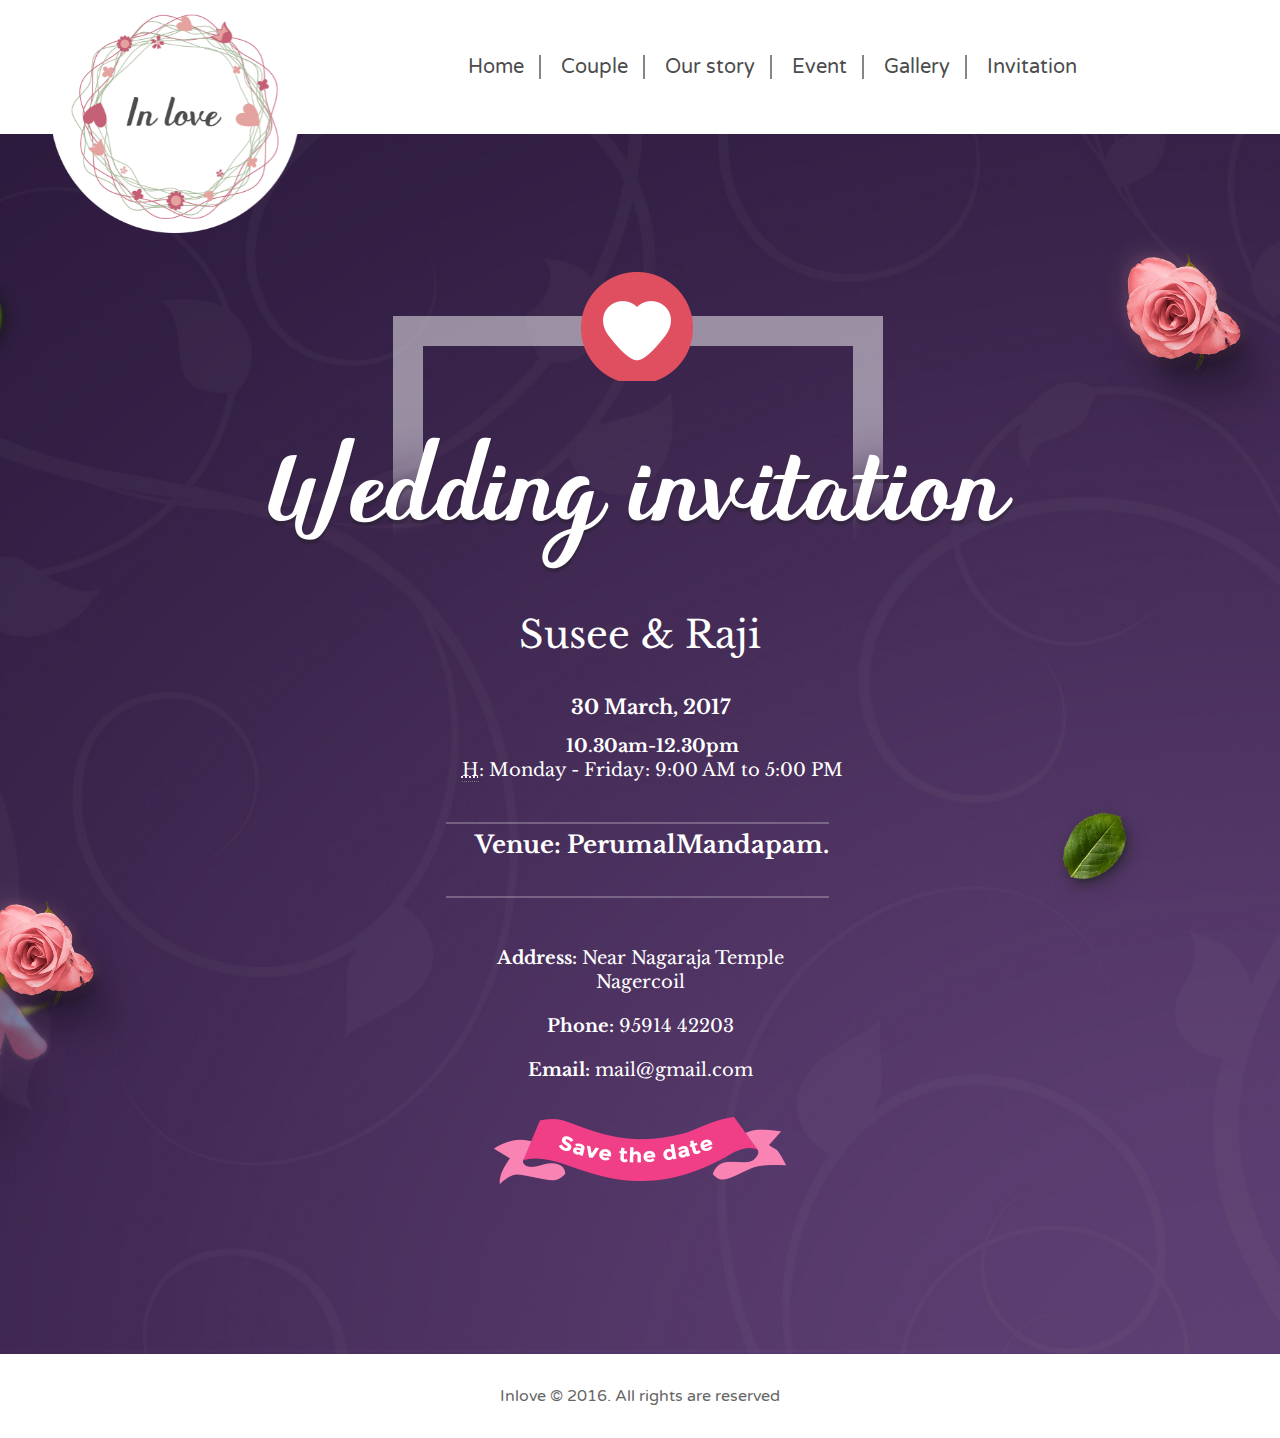
==== invitation.html @ cb5cc3a5 "Deleted Extra Page" ====
<!DOCTYPE html>
<html lang="en">
    <head>
        <meta charset="utf-8">
        <meta http-equiv="X-UA-Compatible" content="IE=edge">
        <meta name="viewport" content="width=device-width, initial-scale=1">
        <!-- The above 3 meta tags *must* come first in the head; any other head content must come *after* these tags -->
        <title>Susee Weds Raji</title>
        <link href="assets/images/favicon.png" rel="favicon icon">


        <!-- Google-Font -->
        <link href="https://fonts.googleapis.com/css?family=Handlee|Libre+Baskerville:400,700|Varela+Round" rel="stylesheet">

        <!-- Bootstrap-css-Version-3.3.7 -->
        <link href="assets/bootstrap/css/bootstrap.min.css" rel="stylesheet" type="text/css">

        <!-- FontAwesome-Version-4.7.0 -->
        <link href="assets/font-awesome/css/font-awesome.min.css" rel="stylesheet" type="text/css">

        <!-- Owl-Carousel -->
        <link href="assets/owl.carousel/owl.carousel.css" rel="stylesheet" type="text/css">
        <link href="assets/owl.carousel/owl.theme.css" rel="stylesheet" type="text/css">

        <!-- Slick-slider -->
        <link href="assets/slick-slider/slick.css" rel="stylesheet" type="text/css">
        <link href="assets/slick-slider/slick-theme.css" rel="stylesheet" type="text/css">

        <!-- Pretty photo -->
        <link href="assets/prettyPhoto/css/prettyPhoto.css" rel="stylesheet">

        <!-- Animated -->
        <link href="assets/css/animate.css" rel="stylesheet" type="text/css">

        <!-- Revulation Slider CSS -->
        <link rel="stylesheet" type="text/css" href="assets/rs-plugin/css/settings.css" media="screen" />

        <!-- OffCanvas-Menu -->
        <link href="assets/css/offcanvas.css" rel="stylesheet" type="text/css">

        <!-- Style-Css -->
        <link type="text/css" href="assets/css/style.css" rel="stylesheet" type="text/css">

    </head>

    <body class="bg-color-1">
        <!-- Preloader -->
        <div id="preloader">
            <div id="status">
                <div class="loader loader20">
                    <div class="loader2"></div>
                </div>
            </div>
        </div>
        <!-- Preloader -->

        <div class="full-wrapper">
            <header id="page-top" class="header-section second-header">
                <div class="overlay"></div>
                <nav class="navbar navbar-inverse main-nav navbar-fixed-top">
                    <div class="container-fluid">
                        <div class="navbar-header page-scroll">
                            <button type="button" class="navbar-toggle collapsed pull-left" data-toggle="offcanvas" aria-controls="navbar">
                                <span class="sr-only">Toggle navigation</span>
                                <span class="icon-bar"></span>
                                <span class="icon-bar"></span>
                                <span class="icon-bar"></span>
                            </button>

                            <div><a class="navbar-brand page-scroll" href="#page-top">
                                <div class="second-logo"><img src="assets/images/second-logo.png" alt="image"></div>
                            </div>
                        </div>

                        <div id="navbar" class="collapse navbar-collapse sidebar-offcanvas">
                            <ul class="nav navbar-nav navbar-right">
                                <li><a class="page-scroll" href="index.html">Home</a></li>
                                <li><a class="page-scroll" href="index.html">Couple</a></li>
                                <li><a class="page-scroll" href="index.html">Our story</a></li>
                                <li><a class="page-scroll" href="index.html">Event</a></li>
                                <li><a class="page-scroll" href="index.html">Gallery</a></li>
                                <li><a href="invitation.html">Invitation</a></li>
                            </ul>
                        </div>   <!--/.nav-collapse -->
                    </div>
                </nav>
            </header> 


            <section class="invitation-section" >
                <div class="fixed-caption">
                    <div class="img-parallax item-1" data-stellar-ratio="2"><img src="assets/images/invite/rose-2.png"></div>
                    <div class="img-parallax item-2" data-stellar-ratio="2"><img src="assets/images/invite/rose-1.png"></div>
                    <div class="img-parallax item-3" data-stellar-ratio="2"><img src="assets/images/invite/leaf.png"></div>
                </div>

                <div class="invitation-head text-center">
                    <img src="assets/images/in-head.png" alt="image">
                </div> <!-- invitation-head -->
                

                <div class="wedding-address text-center white-color">
                    <div class="first-part">
                        <h1>Susee & Raji</h1>
                    </div>
                </div>

                <div class="wedding-address text-center white-color">
                    <div class="first-part">
                        <h5><i class="fa fa-calendar" aria-hidden="true"></i>30 March, 2017</h5>
                    <span class="date"><i class="fa fa-clock-o" aria-hidden="true"></i> 10.30am-12.30pm</span>
                    <p><i class="fa fa-clock-o"></i> 
                    <abbr title="Hours">H</abbr>: Monday - Friday: 9:00 AM to 5:00 PM</p>
                </div>


                    <ul class="secound-part list-inline inline-block">
                        <h6><i class="fa fa-map-marker" aria-hidden="true"></i> Venue: PerumalMandapam.</h6>
                        <li><i class="fa fa-star" aria-hidden="true"></i></li>
                        <li><i class="fa fa-star" aria-hidden="true"></i></li>
                        <li><i class="fa fa-star" aria-hidden="true"></i></li>
                        <li><i class="fa fa-star" aria-hidden="true"></i></li>
                        <li><i class="fa fa-star-half-o" aria-hidden="true"></i></li>
                    </ul>

                    <ul class="third-part">
                        <li><strong>Address:</strong> Near Nagaraja Temple <br> Nagercoil</li>
                        <li><strong>Phone:</strong> 95914 42203</li>
                        <li><strong>Email:</strong> mail@gmail.com</li>
                    </ul>

                    <img src="assets/images/tag.png" alt="image">
                </div> <!-- wedding-address -->
            </section> <!-- blog-slider-section -->


            <footer>
                <div class="copy-right white-bg text-center">
                    <p>Inlove © 2016. All rights are reserved</p>
                </div> <!-- copy-right -->
            </footer>


            <div id="toTop" class="hidden-xs">
                <i class="fa fa-chevron-up"></i>
            </div> <!-- totop -->
        </div> <!-- full-wrapper -->


        <!-- jQuery -->
        <script src="assets/js/jquery.js"></script>

        <!-- Bootstrap-js-version-3.3.7   -->
        <script src="assets/bootstrap/js/bootstrap.min.js"></script>

        <!-- Owl-Carousel -->
        <script src="assets/owl.carousel/owl.carousel.min.js"></script>

        <!-- Slick-Slider -->
        <script src="assets/slick-slider/slick.min.js" type="text/javascript"></script>

        <!-- Revulation Slider -->
        <script src="assets/rs-plugin/js/jquery.themepunch.tools.min.js" type="text/javascript"></script>
        <script src="assets/rs-plugin/js/jquery.themepunch.revolution.min.js" type="text/javascript"></script>


        <!-- Other-js -->
        <script src="assets/js/smoothscroll.js"></script>
        <script src="assets/js/jquery.easing.min.js"></script>
        <script src="assets/js/coundown-timer.js"></script>
        <script src="assets/js/jquery.easyaudioeffects.1.0.0.min.js"></script>
        <script src="assets/js/staller.js"></script>
        <script src="assets/js/parallax.min.js"></script>
        <script src="assets/js/pace.js"></script>

        <!-- Light shot --> 
        <script src="assets/prettyPhoto/js/jquery.prettyPhoto.js"></script>

        <!-- Offcanvas-menu -->
        <script src="assets/js/offcanvas.js" type="text/javascript"></script> 

        <!-- Main-Js -->
        <script src="assets/js/main.js"></script>

    </body>
</html>
---- assets/prettyPhoto/css/prettyPhoto.css ----
div.pp_default .pp_top,div.pp_default .pp_top .pp_middle,div.pp_default .pp_top .pp_left,div.pp_default .pp_top .pp_right,div.pp_default .pp_bottom,div.pp_default .pp_bottom .pp_left,div.pp_default .pp_bottom .pp_middle,div.pp_default .pp_bottom .pp_right{height:13px}
div.pp_default .pp_top .pp_left{background:url(../images/prettyPhoto/default/sprite.png) -78px -93px no-repeat}
div.pp_default .pp_top .pp_middle{background:url(../images/prettyPhoto/default/sprite_x.png) top left repeat-x}
div.pp_default .pp_top .pp_right{background:url(../images/prettyPhoto/default/sprite.png) -112px -93px no-repeat}
div.pp_default .pp_content .ppt{color:#f8f8f8}
div.pp_default .pp_content_container .pp_left{background:url(../images/prettyPhoto/default/sprite_y.png) -7px 0 repeat-y;padding-left:13px}
div.pp_default .pp_content_container .pp_right{background:url(../images/prettyPhoto/default/sprite_y.png) top right repeat-y;padding-right:13px}
div.pp_default .pp_next:hover{background:url(../images/prettyPhoto/default/sprite_next.png) center right no-repeat;cursor:pointer}
div.pp_default .pp_previous:hover{background:url(../images/prettyPhoto/default/sprite_prev.png) center left no-repeat;cursor:pointer}
div.pp_default .pp_expand{background:url(../images/prettyPhoto/default/sprite.png) 0 -29px no-repeat;cursor:pointer;width:28px;height:28px}
div.pp_default .pp_expand:hover{background:url(../images/prettyPhoto/default/sprite.png) 0 -56px no-repeat;cursor:pointer}
div.pp_default .pp_contract{background:url(../images/prettyPhoto/default/sprite.png) 0 -84px no-repeat;cursor:pointer;width:28px;height:28px}
div.pp_default .pp_contract:hover{background:url(../images/prettyPhoto/default/sprite.png) 0 -113px no-repeat;cursor:pointer}
div.pp_default .pp_close{width:30px;height:30px;background:url(../images/prettyPhoto/default/sprite.png) 2px 1px no-repeat;cursor:pointer}
div.pp_default .pp_gallery ul li a{background:url(../images/prettyPhoto/default/default_thumb.png) center center #f8f8f8;border:1px solid #aaa}
div.pp_default .pp_social{margin-top:7px}
div.pp_default .pp_gallery a.pp_arrow_previous,div.pp_default .pp_gallery a.pp_arrow_next{position:static;left:auto}
div.pp_default .pp_nav .pp_play,div.pp_default .pp_nav .pp_pause{background:url(../images/prettyPhoto/default/sprite.png) -51px 1px no-repeat;height:30px;width:30px}
div.pp_default .pp_nav .pp_pause{background-position:-51px -29px}
div.pp_default a.pp_arrow_previous,div.pp_default a.pp_arrow_next{background:url(../images/prettyPhoto/default/sprite.png) -31px -3px no-repeat;height:20px;width:20px;margin:4px 0 0}
div.pp_default a.pp_arrow_next{left:52px;background-position:-82px -3px}
div.pp_default .pp_content_container .pp_details{margin-top:5px}
div.pp_default .pp_nav{clear:none;height:30px;width:110px;position:relative}
div.pp_default .pp_nav .currentTextHolder{font-family:Georgia;font-style:italic;color:#999;font-size:11px;left:75px;line-height:25px;position:absolute;top:2px;margin:0;padding:0 0 0 10px}
div.pp_default .pp_close:hover,div.pp_default .pp_nav .pp_play:hover,div.pp_default .pp_nav .pp_pause:hover,div.pp_default .pp_arrow_next:hover,div.pp_default .pp_arrow_previous:hover{opacity:0.7}
div.pp_default .pp_description{font-size:11px;font-weight:700;line-height:14px;margin:5px 50px 5px 0}
div.pp_default .pp_bottom .pp_left{background:url(../images/prettyPhoto/default/sprite.png) -78px -127px no-repeat}
div.pp_default .pp_bottom .pp_middle{background:url(../images/prettyPhoto/default/sprite_x.png) bottom left repeat-x}
div.pp_default .pp_bottom .pp_right{background:url(../images/prettyPhoto/default/sprite.png) -112px -127px no-repeat}
div.pp_default .pp_loaderIcon{background:url(../images/prettyPhoto/default/loader.gif) center center no-repeat}
div.light_rounded .pp_top .pp_left{background:url(../images/prettyPhoto/light_rounded/sprite.png) -88px -53px no-repeat}
div.light_rounded .pp_top .pp_right{background:url(../images/prettyPhoto/light_rounded/sprite.png) -110px -53px no-repeat}
div.light_rounded .pp_next:hover{background:url(../images/prettyPhoto/light_rounded/btnNext.png) center right no-repeat;cursor:pointer}
div.light_rounded .pp_previous:hover{background:url(../images/prettyPhoto/light_rounded/btnPrevious.png) center left no-repeat;cursor:pointer}
div.light_rounded .pp_expand{background:url(../images/prettyPhoto/light_rounded/sprite.png) -31px -26px no-repeat;cursor:pointer}
div.light_rounded .pp_expand:hover{background:url(../images/prettyPhoto/light_rounded/sprite.png) -31px -47px no-repeat;cursor:pointer}
div.light_rounded .pp_contract{background:url(../images/prettyPhoto/light_rounded/sprite.png) 0 -26px no-repeat;cursor:pointer}
div.light_rounded .pp_contract:hover{background:url(../images/prettyPhoto/light_rounded/sprite.png) 0 -47px no-repeat;cursor:pointer}
div.light_rounded .pp_close{width:75px;height:22px;background:url(../images/prettyPhoto/light_rounded/sprite.png) -1px -1px no-repeat;cursor:pointer}
div.light_rounded .pp_nav .pp_play{background:url(../images/prettyPhoto/light_rounded/sprite.png) -1px -100px no-repeat;height:15px;width:14px}
div.light_rounded .pp_nav .pp_pause{background:url(../images/prettyPhoto/light_rounded/sprite.png) -24px -100px no-repeat;height:15px;width:14px}
div.light_rounded .pp_arrow_previous{background:url(../images/prettyPhoto/light_rounded/sprite.png) 0 -71px no-repeat}
div.light_rounded .pp_arrow_next{background:url(../images/prettyPhoto/light_rounded/sprite.png) -22px -71px no-repeat}
div.light_rounded .pp_bottom .pp_left{background:url(../images/prettyPhoto/light_rounded/sprite.png) -88px -80px no-repeat}
div.light_rounded .pp_bottom .pp_right{background:url(../images/prettyPhoto/light_rounded/sprite.png) -110px -80px no-repeat}
div.dark_rounded .pp_top .pp_left{background:url(../images/prettyPhoto/dark_rounded/sprite.png) -88px -53px no-repeat}
div.dark_rounded .pp_top .pp_right{background:url(../images/prettyPhoto/dark_rounded/sprite.png) -110px -53px no-repeat}
div.dark_rounded .pp_content_container .pp_left{background:url(../images/prettyPhoto/dark_rounded/contentPattern.png) top left repeat-y}
div.dark_rounded .pp_content_container .pp_right{background:url(../images/prettyPhoto/dark_rounded/contentPattern.png) top right repeat-y}
div.dark_rounded .pp_next:hover{background:url(../images/prettyPhoto/dark_rounded/btnNext.png) center right no-repeat;cursor:pointer}
div.dark_rounded .pp_previous:hover{background:url(../images/prettyPhoto/dark_rounded/btnPrevious.png) center left no-repeat;cursor:pointer}
div.dark_rounded .pp_expand{background:url(../images/prettyPhoto/dark_rounded/sprite.png) -31px -26px no-repeat;cursor:pointer}
div.dark_rounded .pp_expand:hover{background:url(../images/prettyPhoto/dark_rounded/sprite.png) -31px -47px no-repeat;cursor:pointer}
div.dark_rounded .pp_contract{background:url(../images/prettyPhoto/dark_rounded/sprite.png) 0 -26px no-repeat;cursor:pointer}
div.dark_rounded .pp_contract:hover{background:url(../images/prettyPhoto/dark_rounded/sprite.png) 0 -47px no-repeat;cursor:pointer}
div.dark_rounded .pp_close{width:75px;height:22px;background:url(../images/prettyPhoto/dark_rounded/sprite.png) -1px -1px no-repeat;cursor:pointer}
div.dark_rounded .pp_description{margin-right:85px;color:#fff}
div.dark_rounded .pp_nav .pp_play{background:url(../images/prettyPhoto/dark_rounded/sprite.png) -1px -100px no-repeat;height:15px;width:14px}
div.dark_rounded .pp_nav .pp_pause{background:url(../images/prettyPhoto/dark_rounded/sprite.png) -24px -100px no-repeat;height:15px;width:14px}
div.dark_rounded .pp_arrow_previous{background:url(../images/prettyPhoto/dark_rounded/sprite.png) 0 -71px no-repeat}
div.dark_rounded .pp_arrow_next{background:url(../images/prettyPhoto/dark_rounded/sprite.png) -22px -71px no-repeat}
div.dark_rounded .pp_bottom .pp_left{background:url(../images/prettyPhoto/dark_rounded/sprite.png) -88px -80px no-repeat}
div.dark_rounded .pp_bottom .pp_right{background:url(../images/prettyPhoto/dark_rounded/sprite.png) -110px -80px no-repeat}
div.dark_rounded .pp_loaderIcon{background:url(../images/prettyPhoto/dark_rounded/loader.gif) center center no-repeat}
div.dark_square .pp_left,div.dark_square .pp_middle,div.dark_square .pp_right,div.dark_square .pp_content{background:#000}
div.dark_square .pp_description{color:#fff;margin:0 85px 0 0}
div.dark_square .pp_loaderIcon{background:url(../images/prettyPhoto/dark_square/loader.gif) center center no-repeat}
div.dark_square .pp_expand{background:url(../images/prettyPhoto/dark_square/sprite.png) -31px -26px no-repeat;cursor:pointer}
div.dark_square .pp_expand:hover{background:url(../images/prettyPhoto/dark_square/sprite.png) -31px -47px no-repeat;cursor:pointer}
div.dark_square .pp_contract{background:url(../images/prettyPhoto/dark_square/sprite.png) 0 -26px no-repeat;cursor:pointer}
div.dark_square .pp_contract:hover{background:url(../images/prettyPhoto/dark_square/sprite.png) 0 -47px no-repeat;cursor:pointer}
div.dark_square .pp_close{width:75px;height:22px;background:url(../images/prettyPhoto/dark_square/sprite.png) -1px -1px no-repeat;cursor:pointer}
div.dark_square .pp_nav{clear:none}
div.dark_square .pp_nav .pp_play{background:url(../images/prettyPhoto/dark_square/sprite.png) -1px -100px no-repeat;height:15px;width:14px}
div.dark_square .pp_nav .pp_pause{background:url(../images/prettyPhoto/dark_square/sprite.png) -24px -100px no-repeat;height:15px;width:14px}
div.dark_square .pp_arrow_previous{background:url(../images/prettyPhoto/dark_square/sprite.png) 0 -71px no-repeat}
div.dark_square .pp_arrow_next{background:url(../images/prettyPhoto/dark_square/sprite.png) -22px -71px no-repeat}
div.dark_square .pp_next:hover{background:url(../images/prettyPhoto/dark_square/btnNext.png) center right no-repeat;cursor:pointer}
div.dark_square .pp_previous:hover{background:url(../images/prettyPhoto/dark_square/btnPrevious.png) center left no-repeat;cursor:pointer}
div.light_square .pp_expand{background:url(../images/prettyPhoto/light_square/sprite.png) -31px -26px no-repeat;cursor:pointer}
div.light_square .pp_expand:hover{background:url(../images/prettyPhoto/light_square/sprite.png) -31px -47px no-repeat;cursor:pointer}
div.light_square .pp_contract{background:url(../images/prettyPhoto/light_square/sprite.png) 0 -26px no-repeat;cursor:pointer}
div.light_square .pp_contract:hover{background:url(../images/prettyPhoto/light_square/sprite.png) 0 -47px no-repeat;cursor:pointer}
div.light_square .pp_close{width:75px;height:22px;background:url(../images/prettyPhoto/light_square/sprite.png) -1px -1px no-repeat;cursor:pointer}
div.light_square .pp_nav .pp_play{background:url(../images/prettyPhoto/light_square/sprite.png) -1px -100px no-repeat;height:15px;width:14px}
div.light_square .pp_nav .pp_pause{background:url(../images/prettyPhoto/light_square/sprite.png) -24px -100px no-repeat;height:15px;width:14px}
div.light_square .pp_arrow_previous{background:url(../images/prettyPhoto/light_square/sprite.png) 0 -71px no-repeat}
div.light_square .pp_arrow_next{background:url(../images/prettyPhoto/light_square/sprite.png) -22px -71px no-repeat}
div.light_square .pp_next:hover{background:url(../images/prettyPhoto/light_square/btnNext.png) center right no-repeat;cursor:pointer}
div.light_square .pp_previous:hover{background:url(../images/prettyPhoto/light_square/btnPrevious.png) center left no-repeat;cursor:pointer}
div.facebook .pp_top .pp_left{background:url(../images/prettyPhoto/facebook/sprite.png) -88px -53px no-repeat}
div.facebook .pp_top .pp_middle{background:url(../images/prettyPhoto/facebook/contentPatternTop.png) top left repeat-x}
div.facebook .pp_top .pp_right{background:url(../images/prettyPhoto/facebook/sprite.png) -110px -53px no-repeat}
div.facebook .pp_content_container .pp_left{background:url(../images/prettyPhoto/facebook/contentPatternLeft.png) top left repeat-y}
div.facebook .pp_content_container .pp_right{background:url(../images/prettyPhoto/facebook/contentPatternRight.png) top right repeat-y}
div.facebook .pp_expand{background:url(../images/prettyPhoto/facebook/sprite.png) -31px -26px no-repeat;cursor:pointer}
div.facebook .pp_expand:hover{background:url(../images/prettyPhoto/facebook/sprite.png) -31px -47px no-repeat;cursor:pointer}
div.facebook .pp_contract{background:url(../images/prettyPhoto/facebook/sprite.png) 0 -26px no-repeat;cursor:pointer}
div.facebook .pp_contract:hover{background:url(../images/prettyPhoto/facebook/sprite.png) 0 -47px no-repeat;cursor:pointer}
div.facebook .pp_close{width:22px;height:22px;background:url(../images/prettyPhoto/facebook/sprite.png) -1px -1px no-repeat;cursor:pointer}
div.facebook .pp_description{margin:0 37px 0 0}
div.facebook .pp_loaderIcon{background:url(../images/prettyPhoto/facebook/loader.gif) center center no-repeat}
div.facebook .pp_arrow_previous{background:url(../images/prettyPhoto/facebook/sprite.png) 0 -71px no-repeat;height:22px;margin-top:0;width:22px}
div.facebook .pp_arrow_previous.disabled{background-position:0 -96px;cursor:default}
div.facebook .pp_arrow_next{background:url(../images/prettyPhoto/facebook/sprite.png) -32px -71px no-repeat;height:22px;margin-top:0;width:22px}
div.facebook .pp_arrow_next.disabled{background-position:-32px -96px;cursor:default}
div.facebook .pp_nav{margin-top:0}
div.facebook .pp_nav p{font-size:15px;padding:0 3px 0 4px}
div.facebook .pp_nav .pp_play{background:url(../images/prettyPhoto/facebook/sprite.png) -1px -123px no-repeat;height:22px;width:22px}
div.facebook .pp_nav .pp_pause{background:url(../images/prettyPhoto/facebook/sprite.png) -32px -123px no-repeat;height:22px;width:22px}
div.facebook .pp_next:hover{background:url(../images/prettyPhoto/facebook/btnNext.png) center right no-repeat;cursor:pointer}
div.facebook .pp_previous:hover{background:url(../images/prettyPhoto/facebook/btnPrevious.png) center left no-repeat;cursor:pointer}
div.facebook .pp_bottom .pp_left{background:url(../images/prettyPhoto/facebook/sprite.png) -88px -80px no-repeat}
div.facebook .pp_bottom .pp_middle{background:url(../images/prettyPhoto/facebook/contentPatternBottom.png) top left repeat-x}
div.facebook .pp_bottom .pp_right{background:url(../images/prettyPhoto/facebook/sprite.png) -110px -80px no-repeat}
div.pp_pic_holder a:focus{outline:none}
div.pp_overlay{background:#000;display:none;left:0;position:absolute;top:0;width:100%;z-index:9500}
div.pp_pic_holder{display:none;position:absolute;width:100px;z-index:10000}
.pp_content{height:40px;min-width:40px}
* html .pp_content{width:40px}
.pp_content_container{position:relative;text-align:left;width:100%}
.pp_content_container .pp_left{padding-left:20px}
.pp_content_container .pp_right{padding-right:20px}
.pp_content_container .pp_details{float:left;margin:10px 0 2px}
.pp_description{display:none;margin:0}
.pp_social{float:left;margin:0}
.pp_social .facebook{float:left;margin-left:5px;width:55px;overflow:hidden}
.pp_social .twitter{float:left}
.pp_nav{clear:right;float:left;margin:3px 10px 0 0}
.pp_nav p{float:left;white-space:nowrap;margin:2px 4px}
.pp_nav .pp_play,.pp_nav .pp_pause{float:left;margin-right:4px;text-indent:-10000px}
a.pp_arrow_previous,a.pp_arrow_next{display:block;float:left;height:15px;margin-top:3px;overflow:hidden;text-indent:-10000px;width:14px}
.pp_hoverContainer{position:absolute;top:0;width:100%;z-index:2000}
.pp_gallery{display:none;left:50%;margin-top:-50px;position:absolute;z-index:10000}
.pp_gallery div{float:left;overflow:hidden;position:relative}
.pp_gallery ul{float:left;height:35px;position:relative;white-space:nowrap;margin:0 0 0 5px;padding:0}
.pp_gallery ul a{border:1px rgba(0,0,0,0.5) solid;display:block;float:left;height:33px;overflow:hidden}
.pp_gallery ul a img{border:0}
.pp_gallery li{display:block;float:left;margin:0 5px 0 0;padding:0}
.pp_gallery li.default a{background:url(../images/prettyPhoto/facebook/default_thumbnail.gif) 0 0 no-repeat;display:block;height:33px;width:50px}
.pp_gallery .pp_arrow_previous,.pp_gallery .pp_arrow_next{margin-top:7px!important}
a.pp_next{background:url(../images/prettyPhoto/light_rounded/btnNext.png) 10000px 10000px no-repeat;display:block;float:right;height:100%;text-indent:-10000px;width:49%}
a.pp_previous{background:url(../images/prettyPhoto/light_rounded/btnNext.png) 10000px 10000px no-repeat;display:block;float:left;height:100%;text-indent:-10000px;width:49%}
a.pp_expand,a.pp_contract{cursor:pointer;display:none;height:20px;position:absolute;right:30px;text-indent:-10000px;top:10px;width:20px;z-index:20000}
a.pp_close{position:absolute;right:0;top:0;display:block;line-height:22px;text-indent:-10000px}
.pp_loaderIcon{display:block;height:24px;left:50%;position:absolute;top:50%;width:24px;margin:-12px 0 0 -12px}
#pp_full_res{line-height:1!important}
#pp_full_res .pp_inline{text-align:left}
#pp_full_res .pp_inline p{margin:0 0 15px}
div.ppt{color:#fff;display:none;font-size:17px;z-index:9999;margin:0 0 5px 15px}
div.pp_default .pp_content,div.light_rounded .pp_content{background-color:#fff}
div.pp_default #pp_full_res .pp_inline,div.light_rounded .pp_content .ppt,div.light_rounded #pp_full_res .pp_inline,div.light_square .pp_content .ppt,div.light_square #pp_full_res .pp_inline,div.facebook .pp_content .ppt,div.facebook #pp_full_res .pp_inline{color:#000}
div.pp_default .pp_gallery ul li a:hover,div.pp_default .pp_gallery ul li.selected a,.pp_gallery ul a:hover,.pp_gallery li.selected a{border-color:#fff}
div.pp_default .pp_details,div.light_rounded .pp_details,div.dark_rounded .pp_details,div.dark_square .pp_details,div.light_square .pp_details,div.facebook .pp_details{position:relative}
div.light_rounded .pp_top .pp_middle,div.light_rounded .pp_content_container .pp_left,div.light_rounded .pp_content_container .pp_right,div.light_rounded .pp_bottom .pp_middle,div.light_square .pp_left,div.light_square .pp_middle,div.light_square .pp_right,div.light_square .pp_content,div.facebook .pp_content{background:#fff}
div.light_rounded .pp_description,div.light_square .pp_description{margin-right:85px}
div.light_rounded .pp_gallery a.pp_arrow_previous,div.light_rounded .pp_gallery a.pp_arrow_next,div.dark_rounded .pp_gallery a.pp_arrow_previous,div.dark_rounded .pp_gallery a.pp_arrow_next,div.dark_square .pp_gallery a.pp_arrow_previous,div.dark_square .pp_gallery a.pp_arrow_next,div.light_square .pp_gallery a.pp_arrow_previous,div.light_square .pp_gallery a.pp_arrow_next{margin-top:12px!important}
div.light_rounded .pp_arrow_previous.disabled,div.dark_rounded .pp_arrow_previous.disabled,div.dark_square .pp_arrow_previous.disabled,div.light_square .pp_arrow_previous.disabled{background-position:0 -87px;cursor:default}
div.light_rounded .pp_arrow_next.disabled,div.dark_rounded .pp_arrow_next.disabled,div.dark_square .pp_arrow_next.disabled,div.light_square .pp_arrow_next.disabled{background-position:-22px -87px;cursor:default}
div.light_rounded .pp_loaderIcon,div.light_square .pp_loaderIcon{background:url(../images/prettyPhoto/light_rounded/loader.gif) center center no-repeat}
div.dark_rounded .pp_top .pp_middle,div.dark_rounded .pp_content,div.dark_rounded .pp_bottom .pp_middle{background:url(../images/prettyPhoto/dark_rounded/contentPattern.png) top left repeat}
div.dark_rounded .currentTextHolder,div.dark_square .currentTextHolder{color:#c4c4c4}
div.dark_rounded #pp_full_res .pp_inline,div.dark_square #pp_full_res .pp_inline{color:#fff}
.pp_top,.pp_bottom{height:20px;position:relative}
* html .pp_top,* html .pp_bottom{padding:0 20px}
.pp_top .pp_left,.pp_bottom .pp_left{height:20px;left:0;position:absolute;width:20px}
.pp_top .pp_middle,.pp_bottom .pp_middle{height:20px;left:20px;position:absolute;right:20px}
* html .pp_top .pp_middle,* html .pp_bottom .pp_middle{left:0;position:static}
.pp_top .pp_right,.pp_bottom .pp_right{height:20px;left:auto;position:absolute;right:0;top:0;width:20px}
.pp_fade,.pp_gallery li.default a img{display:none}
---- assets/rs-plugin/css/settings.css ----
/*-----------------------------------------------------------------------------

	-	Revolution Slider 4.1 Captions -

		Screen Stylesheet

version:   	1.4.5
date:      	27/11/13
author:		themepunch
email:     	info@themepunch.com
website:   	http://www.themepunch.com
-----------------------------------------------------------------------------*/



/*************************
	-	CAPTIONS	-
**************************/

.tp-static-layers	{	position:absolute; z-index:505; top:0px;left:0px}

.tp-hide-revslider,.tp-caption.tp-hidden-caption	{	visibility:hidden !important; display:none !important}


.tp-caption { z-index:1; white-space:nowrap}

.tp-caption-demo .tp-caption	{	position:relative !important; display:inline-block; margin-bottom:10px; margin-right:20px !important}


.tp-caption.whitedivider3px {

	color: #000000;
	text-shadow: none;
	background-color: rgb(255, 255, 255);
	background-color: rgba(255, 255, 255, 1);
	text-decoration: none;
	min-width: 408px;
	min-height: 3px;
	background-position: initial initial;
	background-repeat: initial initial;
	border-width: 0px;
	border-color: #000000;
	border-style: none;
}


.tp-caption.finewide_large_white {
color:#ffffff;
text-shadow:none;
font-size:60px;
line-height:60px;
font-weight:300;
font-family:"Open Sans", sans-serif;
background-color:transparent;
text-decoration:none;
text-transform:uppercase;
letter-spacing:8px;
border-width:0px;
border-color:rgb(0, 0, 0);
border-style:none;
}

.tp-caption.whitedivider3px {
color:#000000;
text-shadow:none;
background-color:rgb(255, 255, 255);
background-color:rgba(255, 255, 255, 1);
text-decoration:none;
font-size:0px;
line-height:0;
min-width:468px;
min-height:3px;
border-width:0px;
border-color:rgb(0, 0, 0);
border-style:none;
}

.tp-caption.finewide_medium_white {
color:#ffffff;
text-shadow:none;
font-size:37px;
line-height:37px;
font-weight:300;
font-family:"Open Sans", sans-serif;
background-color:transparent;
text-decoration:none;
text-transform:uppercase;
letter-spacing:5px;
border-width:0px;
border-color:rgb(0, 0, 0);
border-style:none;
}

.tp-caption.boldwide_small_white {
font-size:25px;
line-height:25px;
font-weight:800;
font-family:"Open Sans", sans-serif;
color:rgb(255, 255, 255);
text-decoration:none;
background-color:transparent;
text-shadow:none;
text-transform:uppercase;
letter-spacing:5px;
border-width:0px;
border-color:rgb(0, 0, 0);
border-style:none;
}

.tp-caption.whitedivider3px_vertical {
color:#000000;
text-shadow:none;
background-color:rgb(255, 255, 255);
background-color:rgba(255, 255, 255, 1);
text-decoration:none;
font-size:0px;
line-height:0;
min-width:3px;
min-height:130px;
border-width:0px;
border-color:rgb(0, 0, 0);
border-style:none;
}

.tp-caption.finewide_small_white {
color:#ffffff;
text-shadow:none;
font-size:25px;
line-height:25px;
font-weight:300;
font-family:"Open Sans", sans-serif;
background-color:transparent;
text-decoration:none;
text-transform:uppercase;
letter-spacing:5px;
border-width:0px;
border-color:rgb(0, 0, 0);
border-style:none;
}

.tp-caption.finewide_verysmall_white_mw {
font-size:13px;
line-height:25px;
font-weight:400;
font-family:"Open Sans", sans-serif;
color:#ffffff;
text-decoration:none;
background-color:transparent;
text-shadow:none;
text-transform:uppercase;
letter-spacing:5px;
max-width:470px;
white-space:normal !important;
border-width:0px;
border-color:rgb(0, 0, 0);
border-style:none;
}

.tp-caption.lightgrey_divider {
text-decoration:none;
background-color:rgb(235, 235, 235);
background-color:rgba(235, 235, 235, 1);
width:370px;
height:3px;
background-position:initial initial;
background-repeat:initial initial;
border-width:0px;
border-color:rgb(34, 34, 34);
border-style:none;
}

.tp-caption.finewide_large_white {
color: #FFF;
text-shadow: none;
font-size: 60px;
line-height: 60px;
font-weight: 300;
font-family: "Open Sans", sans-serif;
background-color: rgba(0, 0, 0, 0);
text-decoration: none;
text-transform: uppercase;
letter-spacing: 8px;
border-width: 0px;
border-color: #000;
border-style: none;
}

.tp-caption.finewide_medium_white {
color: #FFF;
text-shadow: none;
font-size: 34px;
line-height: 34px;
font-weight: 300;
font-family: "Open Sans", sans-serif;
background-color: rgba(0, 0, 0, 0);
text-decoration: none;
text-transform: uppercase;
letter-spacing: 5px;
border-width: 0px;
border-color: #000;
border-style: none;
}

.tp-caption.huge_red {
position:absolute;
color:rgb(223,75,107);
font-weight:400;
font-size:150px;
line-height:130px;
font-family: 'Oswald', sans-serif;
margin:0px;
border-width:0px;
border-style:none;
white-space:nowrap;
background-color:rgb(45,49,54);
padding:0px;
}

.tp-caption.middle_yellow {
position:absolute;
color:rgb(251,213,114);
font-weight:600;
font-size:50px;
line-height:50px;
font-family: 'Open Sans', sans-serif;
margin:0px;
border-width:0px;
border-style:none;
white-space:nowrap;
}

.tp-caption.huge_thin_yellow {
	position:absolute;
color:rgb(251,213,114);
font-weight:300;
font-size:90px;
line-height:90px;
font-family: 'Open Sans', sans-serif;
margin:0px;
letter-spacing: 20px;
border-width:0px;
border-style:none;
white-space:nowrap;
}

.tp-caption.big_dark {
position:absolute;
color:#333;
font-weight:700;
font-size:70px;
line-height:70px;
font-family:"Open Sans";
margin:0px;
border-width:0px;
border-style:none;
white-space:nowrap;
}

.tp-caption.medium_dark {
position:absolute;
color:#333;
font-weight:300;
font-size:40px;
line-height:40px;
font-family:"Open Sans";
margin:0px;
letter-spacing: 5px;
border-width:0px;
border-style:none;
white-space:nowrap;
}


.tp-caption.medium_grey {
position:absolute;
color:#fff;
text-shadow:0px 2px 5px rgba(0, 0, 0, 0.5);
font-weight:700;
font-size:20px;
line-height:20px;
font-family:Arial;
padding:2px 4px;
margin:0px;
border-width:0px;
border-style:none;
background-color:#888;
white-space:nowrap;
}

.tp-caption.small_text {
position:absolute;
color:#fff;
text-shadow:0px 2px 5px rgba(0, 0, 0, 0.5);
font-weight:700;
font-size:14px;
line-height:20px;
font-family:Arial;
margin:0px;
border-width:0px;
border-style:none;
white-space:nowrap;
}

.tp-caption.medium_text {
position:absolute;
color:#fff;
text-shadow:0px 2px 5px rgba(0, 0, 0, 0.5);
font-weight:700;
font-size:20px;
line-height:20px;
font-family:Arial;
margin:0px;
border-width:0px;
border-style:none;
white-space:nowrap;
}


.tp-caption.large_bold_white_25 {
font-size:55px;
line-height:65px;
font-weight:700;
font-family:"Open Sans";
color:#fff;
text-decoration:none;
background-color:transparent;
text-align:center;
text-shadow:#000 0px 5px 10px;
border-width:0px;
border-color:rgb(255, 255, 255);
border-style:none;
}

.tp-caption.medium_text_shadow {
font-size:25px;
line-height:25px;
font-weight:600;
font-family:"Open Sans";
color:#fff;
text-decoration:none;
background-color:transparent;
text-align:center;
text-shadow:#000 0px 5px 10px;
border-width:0px;
border-color:rgb(255, 255, 255);
border-style:none;
}

.tp-caption.large_text {
position:absolute;
color:#fff;
text-shadow:0px 2px 5px rgba(0, 0, 0, 0.5);
font-weight:700;
font-size:40px;
line-height:40px;
font-family:Arial;
margin:0px;
border-width:0px;
border-style:none;
white-space:nowrap;
}

.tp-caption.medium_bold_grey {
font-size:30px;
line-height:30px;
font-weight:800;
font-family:"Open Sans";
color:rgb(102, 102, 102);
text-decoration:none;
background-color:transparent;
text-shadow:none;
margin:0px;
padding:1px 4px 0px;
border-width:0px;
border-color:rgb(255, 214, 88);
border-style:none;
}

.tp-caption.very_large_text {
position:absolute;
color:#fff;
text-shadow:0px 2px 5px rgba(0, 0, 0, 0.5);
font-weight:700;
font-size:60px;
line-height:60px;
font-family:Arial;
margin:0px;
border-width:0px;
border-style:none;
white-space:nowrap;
letter-spacing:-2px;
}

.tp-caption.very_big_white {
position:absolute;
color:#fff;
text-shadow:none;
font-weight:800;
font-size:60px;
line-height:60px;
font-family:Arial;
margin:0px;
border-width:0px;
border-style:none;
white-space:nowrap;
padding:0px 4px;
padding-top:1px;
background-color:#000;
}

.tp-caption.very_big_black {
position:absolute;
color:#000;
text-shadow:none;
font-weight:700;
font-size:60px;
line-height:60px;
font-family:Arial;
margin:0px;
border-width:0px;
border-style:none;
white-space:nowrap;
padding:0px 4px;
padding-top:1px;
background-color:#fff;
}

.tp-caption.modern_medium_fat {
position:absolute;
color:#000;
text-shadow:none;
font-weight:800;
font-size:24px;
line-height:20px;
font-family:"Open Sans", sans-serif;
margin:0px;
border-width:0px;
border-style:none;
white-space:nowrap;
}

.tp-caption.modern_medium_fat_white {
position:absolute;
color:#fff;
text-shadow:none;
font-weight:800;
font-size:24px;
line-height:20px;
font-family:"Open Sans", sans-serif;
margin:0px;
border-width:0px;
border-style:none;
white-space:nowrap;
}

.tp-caption.modern_medium_light {
position:absolute;
color:#000;
text-shadow:none;
font-weight:300;
font-size:24px;
line-height:20px;
font-family:"Open Sans", sans-serif;
margin:0px;
border-width:0px;
border-style:none;
white-space:nowrap;
}

.tp-caption.modern_big_bluebg {
position:absolute;
color:#fff;
text-shadow:none;
font-weight:800;
font-size:30px;
line-height:36px;
font-family:"Open Sans", sans-serif;
padding:3px 10px;
margin:0px;
border-width:0px;
border-style:none;
background-color:#4e5b6c;
letter-spacing:0;
}

.tp-caption.modern_big_redbg {
position:absolute;
color:#fff;
text-shadow:none;
font-weight:300;
font-size:30px;
line-height:36px;
font-family:"Open Sans", sans-serif;
padding:3px 10px;
padding-top:1px;
margin:0px;
border-width:0px;
border-style:none;
background-color:#de543e;
letter-spacing:0;
}

.tp-caption.modern_small_text_dark {
position:absolute;
color:#555;
text-shadow:none;
font-size:14px;
line-height:22px;
font-family:Arial;
margin:0px;
border-width:0px;
border-style:none;
white-space:nowrap;
}

.tp-caption.boxshadow {
-moz-box-shadow:0px 0px 20px rgba(0, 0, 0, 0.5);
-webkit-box-shadow:0px 0px 20px rgba(0, 0, 0, 0.5);
box-shadow:0px 0px 20px rgba(0, 0, 0, 0.5);
}

.tp-caption.black {
color:#000;
text-shadow:none;
}

.tp-caption.noshadow {
text-shadow:none;
}

.tp-caption a {
color:#ff7302;
text-shadow:none;
-webkit-transition:all 0.2s ease-out;
-moz-transition:all 0.2s ease-out;
-o-transition:all 0.2s ease-out;
-ms-transition:all 0.2s ease-out;
}

.tp-caption a:hover {
color:#ffa902;
}

.tp-caption.thinheadline_dark {
position:absolute;
color:rgba(0,0,0,0.85);
text-shadow:none;
font-weight:300;
font-size:30px;
line-height:30px;
font-family:"Open Sans";
background-color:transparent;
}

.tp-caption.thintext_dark {
position:absolute;
color:rgba(0,0,0,0.85);
text-shadow:none;
font-weight:300;
font-size:16px;
line-height:26px;
font-family:"Open Sans";
background-color:transparent;
}

.tp-caption.medium_bg_red a {
	color: #fff;
    text-decoration: none;
}

.tp-caption.medium_bg_red a:hover {
	color: #fff;
    text-decoration: underline;
}

.tp-caption.smoothcircle {
font-size:30px;
line-height:75px;
font-weight:800;
font-family:"Open Sans";
color:rgb(255, 255, 255);
text-decoration:none;
background-color:rgb(0, 0, 0);
background-color:rgba(0, 0, 0, 0.498039);
padding:50px 25px;
text-align:center;
border-radius:500px 500px 500px 500px;
border-width:0px;
border-color:rgb(0, 0, 0);
border-style:none;
}

.tp-caption.largeblackbg {
font-size:50px;
line-height:70px;
font-weight:300;
font-family:"Open Sans";
color:rgb(255, 255, 255);
text-decoration:none;
background-color:rgb(0, 0, 0);
padding:0px 20px 5px;
text-shadow:none;
border-width:0px;
border-color:rgb(255, 255, 255);
border-style:none;
}

.tp-caption.largepinkbg {
position:absolute;
color:#fff;
text-shadow:none;
font-weight:300;
font-size:50px;
line-height:70px;
font-family:"Open Sans";
background-color:#db4360;
padding:0px 20px;
-webkit-border-radius:0px;
-moz-border-radius:0px;
border-radius:0px;
}

.tp-caption.largewhitebg {
position:absolute;
color:#000;
text-shadow:none;
font-weight:300;
font-size:50px;
line-height:70px;
font-family:"Open Sans";
background-color:#fff;
padding:0px 20px;
-webkit-border-radius:0px;
-moz-border-radius:0px;
border-radius:0px;
}

.tp-caption.largegreenbg {
position:absolute;
color:#fff;
text-shadow:none;
font-weight:300;
font-size:50px;
line-height:70px;
font-family:"Open Sans";
background-color:#67ae73;
padding:0px 20px;
-webkit-border-radius:0px;
-moz-border-radius:0px;
border-radius:0px;
}

.tp-caption.excerpt {
font-size:36px;
line-height:36px;
font-weight:700;
font-family:Arial;
color:#ffffff;
text-decoration:none;
background-color:rgba(0, 0, 0, 1);
text-shadow:none;
margin:0px;
letter-spacing:-1.5px;
padding:1px 4px 0px 4px;
width:150px;
white-space:normal !important;
height:auto;
border-width:0px;
border-color:rgb(255, 255, 255);
border-style:none;
}

.tp-caption.large_bold_grey {
font-size:60px;
line-height:60px;
font-weight:800;
font-family:"Open Sans";
color:rgb(102, 102, 102);
text-decoration:none;
background-color:transparent;
text-shadow:none;
margin:0px;
padding:1px 4px 0px;
border-width:0px;
border-color:rgb(255, 214, 88);
border-style:none;
}

.tp-caption.medium_thin_grey {
font-size:34px;
line-height:30px;
font-weight:300;
font-family:"Open Sans";
color:rgb(102, 102, 102);
text-decoration:none;
background-color:transparent;
padding:1px 4px 0px;
text-shadow:none;
margin:0px;
border-width:0px;
border-color:rgb(255, 214, 88);
border-style:none;
}

.tp-caption.small_thin_grey {
font-size:18px;
line-height:26px;
font-weight:300;
font-family:"Open Sans";
color:rgb(117, 117, 117);
text-decoration:none;
background-color:transparent;
padding:1px 4px 0px;
text-shadow:none;
margin:0px;
border-width:0px;
border-color:rgb(255, 214, 88);
border-style:none;
}

.tp-caption.lightgrey_divider {
text-decoration:none;
background-color:rgba(235, 235, 235, 1);
width:370px;
height:3px;
background-position:initial initial;
background-repeat:initial initial;
border-width:0px;
border-color:rgb(34, 34, 34);
border-style:none;
}

.tp-caption.large_bold_darkblue {
font-size:58px;
line-height:60px;
font-weight:800;
font-family:"Open Sans";
color:rgb(52, 73, 94);
text-decoration:none;
background-color:transparent;
border-width:0px;
border-color:rgb(255, 214, 88);
border-style:none;
}

.tp-caption.medium_bg_darkblue {
font-size:20px;
line-height:20px;
font-weight:800;
font-family:"Open Sans";
color:rgb(255, 255, 255);
text-decoration:none;
background-color:rgb(52, 73, 94);
padding:10px;
border-width:0px;
border-color:rgb(255, 214, 88);
border-style:none;
}

.tp-caption.medium_bold_red {
font-size:24px;
line-height:30px;
font-weight:800;
font-family:"Open Sans";
color:rgb(227, 58, 12);
text-decoration:none;
background-color:transparent;
padding:0px;
border-width:0px;
border-color:rgb(255, 214, 88);
border-style:none;
}

.tp-caption.medium_light_red {
font-size:21px;
line-height:26px;
font-weight:300;
font-family:"Open Sans";
color:rgb(227, 58, 12);
text-decoration:none;
background-color:transparent;
padding:0px;
border-width:0px;
border-color:rgb(255, 214, 88);
border-style:none;
}

.tp-caption.medium_bg_red {
font-size:20px;
line-height:20px;
font-weight:800;
font-family:"Open Sans";
color:rgb(255, 255, 255);
text-decoration:none;
background-color:rgb(227, 58, 12);
padding:10px;
border-width:0px;
border-color:rgb(255, 214, 88);
border-style:none;
}

.tp-caption.medium_bold_orange {
font-size:24px;
line-height:30px;
font-weight:800;
font-family:"Open Sans";
color:rgb(243, 156, 18);
text-decoration:none;
background-color:transparent;
border-width:0px;
border-color:rgb(255, 214, 88);
border-style:none;
}

.tp-caption.medium_bg_orange {
font-size:20px;
line-height:20px;
font-weight:800;
font-family:"Open Sans";
color:rgb(255, 255, 255);
text-decoration:none;
background-color:rgb(243, 156, 18);
padding:10px;
border-width:0px;
border-color:rgb(255, 214, 88);
border-style:none;
}

.tp-caption.grassfloor {
text-decoration:none;
background-color:rgba(160, 179, 151, 1);
width:4000px;
height:150px;
border-width:0px;
border-color:rgb(34, 34, 34);
border-style:none;
}

.tp-caption.large_bold_white {
font-size:58px;
line-height:60px;
font-weight:800;
font-family:"Open Sans";
color:rgb(255, 255, 255);
text-decoration:none;
background-color:transparent;
border-width:0px;
border-color:rgb(255, 214, 88);
border-style:none;
}

.tp-caption.medium_light_white {
font-size:30px;
line-height:36px;
font-weight:300;
font-family:"Open Sans";
color:rgb(255, 255, 255);
text-decoration:none;
background-color:transparent;
padding:0px;
border-width:0px;
border-color:rgb(255, 214, 88);
border-style:none;
}

.tp-caption.mediumlarge_light_white {
font-size:34px;
line-height:40px;
font-weight:300;
font-family:"Open Sans";
color:rgb(255, 255, 255);
text-decoration:none;
background-color:transparent;
padding:0px;
border-width:0px;
border-color:rgb(255, 214, 88);
border-style:none;
}

.tp-caption.mediumlarge_light_white_center {
font-size:34px;
line-height:40px;
font-weight:300;
font-family:"Open Sans";
color:#ffffff;
text-decoration:none;
background-color:transparent;
padding:0px 0px 0px 0px;
text-align:center;
border-width:0px;
border-color:rgb(255, 214, 88);
border-style:none;
}

.tp-caption.medium_bg_asbestos {
font-size:20px;
line-height:20px;
font-weight:800;
font-family:"Open Sans";
color:rgb(255, 255, 255);
text-decoration:none;
background-color:rgb(127, 140, 141);
padding:10px;
border-width:0px;
border-color:rgb(255, 214, 88);
border-style:none;
}

.tp-caption.medium_light_black {
font-size:30px;
line-height:36px;
font-weight:300;
font-family:"Open Sans";
color:rgb(0, 0, 0);
text-decoration:none;
background-color:transparent;
padding:0px;
border-width:0px;
border-color:rgb(255, 214, 88);
border-style:none;
}

.tp-caption.large_bold_black {
font-size:58px;
line-height:60px;
font-weight:800;
font-family:"Open Sans";
color:rgb(0, 0, 0);
text-decoration:none;
background-color:transparent;
border-width:0px;
border-color:rgb(255, 214, 88);
border-style:none;
}

.tp-caption.mediumlarge_light_darkblue {
font-size:34px;
line-height:40px;
font-weight:300;
font-family:"Open Sans";
color:rgb(52, 73, 94);
text-decoration:none;
background-color:transparent;
padding:0px;
border-width:0px;
border-color:rgb(255, 214, 88);
border-style:none;
}

.tp-caption.small_light_white {
font-size:17px;
line-height:28px;
font-weight:300;
font-family:"Open Sans";
color:rgb(255, 255, 255);
text-decoration:none;
background-color:transparent;
padding:0px;
border-width:0px;
border-color:rgb(255, 214, 88);
border-style:none;
}

.tp-caption.roundedimage {
border-width:0px;
border-color:rgb(34, 34, 34);
border-style:none;
}

.tp-caption.large_bg_black {
font-size:40px;
line-height:40px;
font-weight:800;
font-family:"Open Sans";
color:rgb(255, 255, 255);
text-decoration:none;
background-color:rgb(0, 0, 0);
padding:10px 20px 15px;
border-width:0px;
border-color:rgb(255, 214, 88);
border-style:none;
}

.tp-caption.mediumwhitebg {
font-size:30px;
line-height:30px;
font-weight:300;
font-family:"Open Sans";
color:rgb(0, 0, 0);
text-decoration:none;
background-color:rgb(255, 255, 255);
padding:5px 15px 10px;
text-shadow:none;
border-width:0px;
border-color:rgb(0, 0, 0);
border-style:none;
}

.tp-caption.medium_bg_orange_new1 {
font-size:20px;
line-height:20px;
font-weight:800;
font-family:"Open Sans";
color:rgb(255, 255, 255);
text-decoration:none;
background-color:rgb(243, 156, 18);
padding:10px;
border-width:0px;
border-color:rgb(255, 214, 88);
border-style:none;
}



.tp-caption.boxshadow{
		-moz-box-shadow: 0px 0px 20px rgba(0, 0, 0, 0.5);
		-webkit-box-shadow: 0px 0px 20px rgba(0, 0, 0, 0.5);
		box-shadow: 0px 0px 20px rgba(0, 0, 0, 0.5);
	}

.tp-caption.black{
		color: #000;
		text-shadow: none;
		font-weight: 300;
		font-size: 19px;
		line-height: 19px;
		font-family: 'Open Sans', sans;
	}

.tp-caption.noshadow {
		text-shadow: none;
	}


.tp_inner_padding	{	box-sizing:border-box;
						-webkit-box-sizing:border-box;
						-moz-box-sizing:border-box;
						max-height:none !important;	}


/*.tp-caption			{	transform:none !important}*/


/*********************************
	-	SPECIAL TP CAPTIONS -
**********************************/
.tp-caption .frontcorner		{
										width: 0;
										height: 0;
										border-left: 40px solid transparent;
										border-right: 0px solid transparent;
										border-top: 40px solid #00A8FF;
										position: absolute;left:-40px;top:0px;
									}

.tp-caption .backcorner		{
										width: 0;
										height: 0;
										border-left: 0px solid transparent;
										border-right: 40px solid transparent;
										border-bottom: 40px solid #00A8FF;
										position: absolute;right:0px;top:0px;
									}

.tp-caption .frontcornertop		{
										width: 0;
										height: 0;
										border-left: 40px solid transparent;
										border-right: 0px solid transparent;
										border-bottom: 40px solid #00A8FF;
										position: absolute;left:-40px;top:0px;
									}

.tp-caption .backcornertop		{
										width: 0;
										height: 0;
										border-left: 0px solid transparent;
										border-right: 40px solid transparent;
										border-top: 40px solid #00A8FF;
										position: absolute;right:0px;top:0px;
									}


/***********************************************
	-	SPECIAL ALTERNATIVE IMAGE SETTINGS	-
***********************************************/

img.tp-slider-alternative-image	{	width:100%; height:auto;}

/******************************
	-	BUTTONS	-
*******************************/

.tp-simpleresponsive .button				{	padding:6px 13px 5px; border-radius: 3px; -moz-border-radius: 3px; -webkit-border-radius: 3px; height:30px;
												cursor:pointer;
												color:#fff !important; text-shadow:0px 1px 1px rgba(0, 0, 0, 0.6) !important; font-size:15px; line-height:45px !important;
												background:url(../images/gradient/g30.png) repeat-x top; font-family: arial, sans-serif; font-weight: bold; letter-spacing: -1px;
											}

.tp-simpleresponsive  .button.big			{	color:#fff; text-shadow:0px 1px 1px rgba(0, 0, 0, 0.6); font-weight:bold; padding:9px 20px; font-size:19px;  line-height:57px !important; background:url(../images/gradient/g40.png) repeat-x top}


.tp-simpleresponsive  .purchase:hover,
.tp-simpleresponsive  .button:hover,
.tp-simpleresponsive  .button.big:hover		{	background-position:bottom, 15px 11px}



	@media only screen and (min-width: 768px) and (max-width: 959px) {

	 }



	@media only screen and (min-width: 480px) and (max-width: 767px) {
		.tp-simpleresponsive  .button	{	padding:4px 8px 3px; line-height:25px !important; font-size:11px !important;font-weight:normal;	}
		.tp-simpleresponsive  a.button { -webkit-transition: none; -moz-transition: none; -o-transition: none; -ms-transition: none;	 }


	}

    @media only screen and (min-width: 0px) and (max-width: 479px) {
		.tp-simpleresponsive  .button	{	padding:2px 5px 2px; line-height:20px !important; font-size:10px !important}
		.tp-simpleresponsive  a.button { -webkit-transition: none; -moz-transition: none; -o-transition: none; -ms-transition: none;	 }
	}





/*	BUTTON COLORS	*/



.tp-simpleresponsive  .button.green, .tp-simpleresponsive  .button:hover.green,
.tp-simpleresponsive  .purchase.green, .tp-simpleresponsive  .purchase:hover.green			{ background-color:#21a117; -webkit-box-shadow:  0px 3px 0px 0px #104d0b;        -moz-box-shadow:   0px 3px 0px 0px #104d0b;        box-shadow:   0px 3px 0px 0px #104d0b;  }


.tp-simpleresponsive  .button.blue, .tp-simpleresponsive  .button:hover.blue,
.tp-simpleresponsive  .purchase.blue, .tp-simpleresponsive  .purchase:hover.blue			{ background-color:#1d78cb; -webkit-box-shadow:  0px 3px 0px 0px #0f3e68;        -moz-box-shadow:   0px 3px 0px 0px #0f3e68;        box-shadow:   0px 3px 0px 0px #0f3e68}


.tp-simpleresponsive  .button.red, .tp-simpleresponsive  .button:hover.red,
.tp-simpleresponsive  .purchase.red, .tp-simpleresponsive  .purchase:hover.red				{ background-color:#cb1d1d; -webkit-box-shadow:  0px 3px 0px 0px #7c1212;        -moz-box-shadow:   0px 3px 0px 0px #7c1212;        box-shadow:   0px 3px 0px 0px #7c1212}

.tp-simpleresponsive  .button.orange, .tp-simpleresponsive  .button:hover.orange,
.tp-simpleresponsive  .purchase.orange, .tp-simpleresponsive  .purchase:hover.orange		{ background-color:#ff7700; -webkit-box-shadow:  0px 3px 0px 0px #a34c00;        -moz-box-shadow:   0px 3px 0px 0px #a34c00;        box-shadow:   0px 3px 0px 0px #a34c00}

.tp-simpleresponsive  .button.darkgrey, .tp-simpleresponsive  .button.grey,
.tp-simpleresponsive  .button:hover.darkgrey, .tp-simpleresponsive  .button:hover.grey,
.tp-simpleresponsive  .purchase.darkgrey, .tp-simpleresponsive  .purchase:hover.darkgrey	{ background-color:#555; -webkit-box-shadow:  0px 3px 0px 0px #222;        -moz-box-shadow:   0px 3px 0px 0px #222;        box-shadow:   0px 3px 0px 0px #222}

.tp-simpleresponsive  .button.lightgrey, .tp-simpleresponsive  .button:hover.lightgrey,
.tp-simpleresponsive  .purchase.lightgrey, .tp-simpleresponsive  .purchase:hover.lightgrey	{ background-color:#888; -webkit-box-shadow:  0px 3px 0px 0px #555;        -moz-box-shadow:   0px 3px 0px 0px #555;        box-shadow:   0px 3px 0px 0px #555}



/****************************************************************

	-	SET THE ANIMATION EVEN MORE SMOOTHER ON ANDROID   -

******************************************************************/

/*.tp-simpleresponsive				{	-webkit-perspective: 1500px;
										-moz-perspective: 1500px;
										-o-perspective: 1500px;
										-ms-perspective: 1500px;
										perspective: 1500px;
									}*/




/**********************************************
	-	FULLSCREEN AND FULLWIDHT CONTAINERS	-
**********************************************/

.fullscreen-container {
		width:100%;
		position:relative;
		padding:0;
}



.fullwidthbanner-container{
	width:100%;
	position:relative;
	padding:0;
	overflow:hidden;
}

.fullwidthbanner-container .fullwidthbanner{
	width:100%;
	position:relative;
}



/************************************************
	  - SOME CAPTION MODIFICATION AT START  -
*************************************************/
.tp-simpleresponsive .caption,
.tp-simpleresponsive .tp-caption {
	/*-ms-filter: "progid:DXImageTransform.Microsoft.Alpha(Opacity=0)";		-moz-opacity: 0;	-khtml-opacity: 0;	opacity: 0; */
	position:absolute;visibility: hidden;
	-webkit-font-smoothing: antialiased !important;
}


.tp-simpleresponsive img	{	max-width:none}



/******************************
	-	IE8 HACKS	-
*******************************/
.noFilterClass {
	filter:none !important;
}


/******************************
	-	SHADOWS		-
******************************/
.tp-bannershadow  {
		position:absolute;

		margin-left:auto;
		margin-right:auto;
		-moz-user-select: none;
        -khtml-user-select: none;
        -webkit-user-select: none;
        -o-user-select: none;
	}

.tp-bannershadow.tp-shadow1 {	background:url(../assets/shadow1.png) no-repeat; background-size:100% 100%; width:890px; height:60px; bottom:-60px}
.tp-bannershadow.tp-shadow2 {	background:url(../assets/shadow2.png) no-repeat; background-size:100% 100%; width:890px; height:60px;bottom:-60px}
.tp-bannershadow.tp-shadow3 {	background:url(../assets/shadow3.png) no-repeat; background-size:100% 100%; width:890px; height:60px;bottom:-60px}


/********************************
	-	FULLSCREEN VIDEO	-
*********************************/
.caption.fullscreenvideo {	left:0px; top:0px; position:absolute;width:100%;height:100%}
.caption.fullscreenvideo iframe,
.caption.fullscreenvideo video	{ width:100% !important; height:100% !important; display: none}

.tp-caption.fullscreenvideo	{	left:0px; top:0px; position:absolute;width:100%;height:100%}


.tp-caption.fullscreenvideo iframe,
.tp-caption.fullscreenvideo iframe video	{ width:100% !important; height:100% !important; display: none}


.fullcoveredvideo video,
.fullscreenvideo video					{	background: #000}

.fullcoveredvideo .tp-poster		{	background-position: center center;background-size: cover;width:100%;height:100%;top:0px;left:0px}

.html5vid.videoisplaying .tp-poster	{	display: none}

.tp-video-play-button		{	background:#000;
								background:rgba(0,0,0,0.3);
								padding:5px;
								border-radius:5px;-moz-border-radius:5px;-webkit-border-radius:5px;
								position: absolute;
								top: 50%;
								left: 50%;
								font-size: 40px;
								color: #FFF;
								z-index: 3;
								margin-top: -27px;
								margin-left: -28px;
								text-align: center;
								cursor: pointer;
							}

.html5vid .tp-revstop		{	width:15px;height:20px; border-left:5px solid #fff; border-right:5px solid #fff; position:relative;margin:10px 20px; box-sizing:border-box;-moz-box-sizing:border-box;-webkit-box-sizing:border-box}
.html5vid .tp-revstop	{	display:none}
.html5vid.videoisplaying .revicon-right-dir	{	display:none}
.html5vid.videoisplaying .tp-revstop	{	display:block}

.html5vid.videoisplaying .tp-video-play-button	{	display:none}
.html5vid:hover .tp-video-play-button { display:block}

.fullcoveredvideo .tp-video-play-button	{	display:none !important}

.tp-video-controls {
	position: absolute;
	bottom: 0;
	left: 0;
	right: 0;
	padding: 5px;
	opacity: 0;
	-webkit-transition: opacity .3s;
	-moz-transition: opacity .3s;
	-o-transition: opacity .3s;
	-ms-transition: opacity .3s;
	transition: opacity .3s;
	background-image: linear-gradient(bottom, rgb(0,0,0) 13%, rgb(50,50,50) 100%);
	background-image: -o-linear-gradient(bottom, rgb(0,0,0) 13%, rgb(50,50,50) 100%);
	background-image: -moz-linear-gradient(bottom, rgb(0,0,0) 13%, rgb(50,50,50) 100%);
	background-image: -webkit-linear-gradient(bottom, rgb(0,0,0) 13%, rgb(50,50,50) 100%);
	background-image: -ms-linear-gradient(bottom, rgb(0,0,0) 13%, rgb(50,50,50) 100%);

	background-image: -webkit-gradient(
		linear,
		left bottom,
		left top,
		color-stop(0.13, rgb(0,0,0)),
		color-stop(1, rgb(50,50,50))
	);
	
	display:table;max-width:100%; overflow:hidden;box-sizing:border-box;-moz-box-sizing:border-box;-webkit-box-sizing:border-box;
}

.tp-caption:hover .tp-video-controls {
	opacity: .9;
}

.tp-video-button {
	background: rgba(0,0,0,.5);
	border: 0;
	color: #EEE;
	-webkit-border-radius: 3px;
	-moz-border-radius: 3px;
	-o-border-radius: 3px;
	border-radius: 3px;
	cursor:pointer;
	line-height:12px;
	font-size:12px;
	color:#fff;
	padding:0px;
	margin:0px;
	outline: none;
	}
.tp-video-button:hover {
	cursor: pointer;
}


.tp-video-button-wrap,
.tp-video-seek-bar-wrap,
.tp-video-vol-bar-wrap 	{ padding:0px 5px;display:table-cell; }

.tp-video-seek-bar-wrap	{	width:80%}
.tp-video-vol-bar-wrap	{	width:20%}

.tp-volume-bar,
.tp-seek-bar		{	width:100%; cursor: pointer;  outline:none; line-height:12px;margin:0; padding:0;}


/********************************
	-	FULLSCREEN VIDEO ENDS	-
*********************************/


/********************************
	-	DOTTED OVERLAYS	-
*********************************/
.tp-dottedoverlay						{	background-repeat:repeat;width:100%;height:100%;position:absolute;top:0px;left:0px;z-index:4}
.tp-dottedoverlay.twoxtwo				{	background:url(../assets/gridtile.png)}
.tp-dottedoverlay.twoxtwowhite			{	background:url(../assets/gridtile_white.png)}
.tp-dottedoverlay.threexthree			{	background:url(../assets/gridtile_3x3.png)}
.tp-dottedoverlay.threexthreewhite		{	background:url(../assets/gridtile_3x3_white.png)}
/********************************
	-	DOTTED OVERLAYS ENDS	-
*********************************/


/************************
	-	NAVIGATION	-
*************************/

/** BULLETS **/

.tpclear		{	clear:both}


.tp-bullets									{	z-index:1000; position:absolute;
												-ms-filter: "progid:DXImageTransform.Microsoft.Alpha(Opacity=100)";
												-moz-opacity: 1;
												-khtml-opacity: 1;
												opacity: 1;
												-webkit-transition: opacity 0.2s ease-out; -moz-transition: opacity 0.2s ease-out; -o-transition: opacity 0.2s ease-out; -ms-transition: opacity 0.2s ease-out;-webkit-transform: translateZ(5px);
											}
.tp-bullets.hidebullets					{
												-ms-filter: "progid:DXImageTransform.Microsoft.Alpha(Opacity=0)";
												-moz-opacity: 0;
												-khtml-opacity: 0;
												opacity: 0;
											}


.tp-bullets.simplebullets.navbar						{ 	border:1px solid #666; border-bottom:1px solid #444; background:url(../assets/boxed_bgtile.png); height:40px; padding:0px 10px; -webkit-border-radius: 5px; -moz-border-radius: 5px; border-radius: 5px }

.tp-bullets.simplebullets.navbar-old					{ 	 background:url(../assets/navigdots_bgtile.png); height:35px; padding:0px 10px; -webkit-border-radius: 5px; -moz-border-radius: 5px; border-radius: 5px }


.tp-bullets.simplebullets.round .bullet					{	cursor:pointer; position:relative;	background:url(../assets/bullet.png) no-Repeat top left;	width:20px;	height:20px;  margin-right:0px; float:left; margin-top:0px; margin-left:3px}
.tp-bullets.simplebullets.round .bullet.last			{	margin-right:3px}

.tp-bullets.simplebullets.round-old .bullet				{	cursor:pointer; position:relative;	background:url(../assets/bullets.png) no-Repeat bottom left;	width:23px;	height:23px;  margin-right:0px; float:left; margin-top:0px}
.tp-bullets.simplebullets.round-old .bullet.last		{	margin-right:0px}


/**	SQUARE BULLETS **/
.tp-bullets.simplebullets.square .bullet				{	cursor:pointer; position:relative;	background:url(../assets/bullets2.png) no-Repeat bottom left;	width:19px;	height:19px;  margin-right:0px; float:left; margin-top:0px}
.tp-bullets.simplebullets.square .bullet.last			{	margin-right:0px}


/**	SQUARE BULLETS **/
.tp-bullets.simplebullets.square-old .bullet			{	cursor:pointer; position:relative;	background:url(../assets/bullets2.png) no-Repeat bottom left;	width:19px;	height:19px;  margin-right:0px; float:left; margin-top:0px}
.tp-bullets.simplebullets.square-old .bullet.last		{	margin-right:0px}


/** navbar NAVIGATION VERSION **/
.tp-bullets.simplebullets.navbar .bullet			{	cursor:pointer; position:relative;	background:url(../assets/bullet_boxed.png) no-Repeat top left;	width:18px;	height:19px;   margin-right:5px; float:left; margin-top:0px}

.tp-bullets.simplebullets.navbar .bullet.first		{	margin-left:0px !important}
.tp-bullets.simplebullets.navbar .bullet.last		{	margin-right:0px !important}



/** navbar NAVIGATION VERSION **/
.tp-bullets.simplebullets.navbar-old .bullet			{	cursor:pointer; position:relative;	background:url(../assets/navigdots.png) no-Repeat bottom left;	width:15px;	height:15px;  margin-left:5px !important; margin-right:5px !important;float:left; margin-top:10px}
.tp-bullets.simplebullets.navbar-old .bullet.first		{	margin-left:0px !important}
.tp-bullets.simplebullets.navbar-old .bullet.last		{	margin-right:0px !important}


.tp-bullets.simplebullets .bullet:hover,
.tp-bullets.simplebullets .bullet.selected				{	background-position:top left}

.tp-bullets.simplebullets.round .bullet:hover,
.tp-bullets.simplebullets.round .bullet.selected,
.tp-bullets.simplebullets.navbar .bullet:hover,
.tp-bullets.simplebullets.navbar .bullet.selected		{	background-position:bottom left}



/*************************************
	-	TP ARROWS 	-
**************************************/
.tparrows												{	-ms-filter: "progid:DXImageTransform.Microsoft.Alpha(Opacity=100)";
															-moz-opacity: 1;
															-khtml-opacity: 1;
															opacity: 1;
															-webkit-transition: opacity 0.2s ease-out; -moz-transition: opacity 0.2s ease-out; -o-transition: opacity 0.2s ease-out; -ms-transition: opacity 0.2s ease-out;
															-webkit-transform: translateZ(5000px);
															-webkit-transform-style: flat;
															-webkit-backface-visibility: hidden;
															z-index:600;
															position: relative;

														}
.tparrows.hidearrows									{
															-ms-filter: "progid:DXImageTransform.Microsoft.Alpha(Opacity=0)";
															-moz-opacity: 0;
															-khtml-opacity: 0;
															opacity: 0;
														}
.tp-leftarrow											{	z-index:100;cursor:pointer; position:relative;	background:url(../assets/large_left.png) no-Repeat top left;	width:40px;	height:40px;   }
.tp-rightarrow											{	z-index:100;cursor:pointer; position:relative;	background:url(../assets/large_right.png) no-Repeat top left;	width:40px;	height:40px;   }


.tp-leftarrow.round										{	z-index:100;cursor:pointer; position:relative;	background:url(../assets/small_left.png) no-Repeat top left;	width:19px;	height:14px;  margin-right:0px; float:left; margin-top:0px;	}
.tp-rightarrow.round									{	z-index:100;cursor:pointer; position:relative;	background:url(../assets/small_right.png) no-Repeat top left;	width:19px;	height:14px;  margin-right:0px; float:left;	margin-top:0px}


.tp-leftarrow.round-old									{	z-index:100;cursor:pointer; position:relative;	background:url(../assets/arrow_left.png) no-Repeat top left;	width:26px;	height:26px;  margin-right:0px; float:left; margin-top:0px;	}
.tp-rightarrow.round-old								{	z-index:100;cursor:pointer; position:relative;	background:url(../assets/arrow_right.png) no-Repeat top left;	width:26px;	height:26px;  margin-right:0px; float:left;	margin-top:0px}


.tp-leftarrow.navbar									{	z-index:100;cursor:pointer; position:relative;	background:url(../assets/small_left_boxed.png) no-Repeat top left;	width:20px;	height:15px;   float:left;	margin-right:6px; margin-top:12px}
.tp-rightarrow.navbar									{	z-index:100;cursor:pointer; position:relative;	background:url(../assets/small_right_boxed.png) no-Repeat top left;	width:20px;	height:15px;   float:left;	margin-left:6px; margin-top:12px}


.tp-leftarrow.navbar-old								{	z-index:100;cursor:pointer; position:relative;	background:url(../assets/arrowleft.png) no-Repeat top left;		width:9px;	height:16px;   float:left;	margin-right:6px; margin-top:10px}
.tp-rightarrow.navbar-old								{	z-index:100;cursor:pointer; position:relative;	background:url(../assets/arrowright.png) no-Repeat top left;	width:9px;	height:16px;   float:left;	margin-left:6px; margin-top:10px}

.tp-leftarrow.navbar-old.thumbswitharrow				{	margin-right:10px}
.tp-rightarrow.navbar-old.thumbswitharrow				{	margin-left:0px}

.tp-leftarrow.square									{	z-index:100;cursor:pointer; position:relative;	background:url(../assets/arrow_left2.png) no-Repeat top left;	width:12px;	height:17px;   float:left;	margin-right:0px; margin-top:0px}
.tp-rightarrow.square									{	z-index:100;cursor:pointer; position:relative;	background:url(../assets/arrow_right2.png) no-Repeat top left;	width:12px;	height:17px;   float:left;	margin-left:0px; margin-top:0px}


.tp-leftarrow.square-old								{	z-index:100;cursor:pointer; position:relative;	background:url(../assets/arrow_left2.png) no-Repeat top left;	width:12px;	height:17px;   float:left;	margin-right:0px; margin-top:0px}
.tp-rightarrow.square-old								{	z-index:100;cursor:pointer; position:relative;	background:url(../assets/arrow_right2.png) no-Repeat top left;	width:12px;	height:17px;   float:left;	margin-left:0px; margin-top:0px}


.tp-leftarrow.default									{	z-index:100;cursor:pointer; position:relative;	background:url(../assets/large_left.png) no-Repeat 0 0;	width:40px;	height:40px;

														}
.tp-rightarrow.default									{	z-index:100;cursor:pointer; position:relative;	background:url(../assets/large_right.png) no-Repeat 0 0;	width:40px;	height:40px;

														}




.tp-leftarrow:hover,
.tp-rightarrow:hover 									{	background-position:bottom left}






/****************************************************************************************************
	-	TP THUMBS 	-
*****************************************************************************************************

 - tp-thumbs & tp-mask Width is the width of the basic Thumb Container (500px basic settings)

 - .bullet width & height is the dimension of a simple Thumbnail (basic 100px x 50px)

 *****************************************************************************************************/


.tp-bullets.tp-thumbs						{	z-index:1000; position:absolute; padding:3px;background-color:#fff;
												width:500px;height:50px; 			/* THE DIMENSIONS OF THE THUMB CONTAINER */
												margin-top:-50px;
											}


.fullwidthbanner-container .tp-thumbs		{  padding:3px}

.tp-bullets.tp-thumbs .tp-mask				{	width:500px; height:50px;  			/* THE DIMENSIONS OF THE THUMB CONTAINER */
												overflow:hidden; position:relative}


.tp-bullets.tp-thumbs .tp-mask .tp-thumbcontainer	{	width:5000px; position:absolute}

.tp-bullets.tp-thumbs .bullet				{   width:100px; height:50px; 			/* THE DIMENSION OF A SINGLE THUMB */
												cursor:pointer; overflow:hidden;background:none;margin:0;float:left;
												-ms-filter: "progid:DXImageTransform.Microsoft.Alpha(Opacity=50)";
												/*filter: alpha(opacity=50);	*/
												-moz-opacity: 0.5;
												-khtml-opacity: 0.5;
												opacity: 0.5;

												-webkit-transition: all 0.2s ease-out; -moz-transition: all 0.2s ease-out; -o-transition: all 0.2s ease-out; -ms-transition: all 0.2s ease-out;
											}


.tp-bullets.tp-thumbs .bullet:hover,
.tp-bullets.tp-thumbs .bullet.selected		{ 	-ms-filter: "progid:DXImageTransform.Microsoft.Alpha(Opacity=100)";

												-moz-opacity: 1;
												-khtml-opacity: 1;
												opacity: 1;
											}
.tp-thumbs img								{	width:100%}


/************************************
		-	TP BANNER TIMER		-
*************************************/
.tp-bannertimer								{	width:100%; height:10px; background:url(../assets/timer.png);position:absolute; z-index:200;top:0px}
.tp-bannertimer.tp-bottom					{	bottom:0px;height:5px; top:auto}




/***************************************
	-	RESPONSIVE SETTINGS 	-
****************************************/




    @media only screen and (min-width: 0px) and (max-width: 479px) {
				.responsive .tp-bullets	{	display:none}
				.responsive .tparrows	{	display:none}
	}





/*********************************************

	-	BASIC SETTINGS FOR THE BANNER	-

***********************************************/

 .tp-simpleresponsive img {
		-moz-user-select: none;
        -khtml-user-select: none;
        -webkit-user-select: none;
        -o-user-select: none;
}



.tp-simpleresponsive a{	text-decoration:none}

.tp-simpleresponsive ul,
.tp-simpleresponsive ul li,
.tp-simpleresponsive ul li:before {
	list-style:none;
	padding:0 !important;
	margin:0 !important;
	list-style:none !important;
	overflow-x: visible;
	overflow-y: visible;
	background-image:none
}


.tp-simpleresponsive >ul >li{
	list-style:none;
	position:absolute;
	visibility:hidden
}

/*  CAPTION SLIDELINK   **/
.caption.slidelink a div,
.tp-caption.slidelink a div {	width:3000px; height:1500px;  background:url(../assets/coloredbg.png) repeat}

.tp-caption.slidelink a span	{	background:url(../assets/coloredbg.png) repeat}



/*****************************************
	-	NAVIGATION FANCY EXAMPLES	-
*****************************************/

.tparrows .tp-arr-imgholder								{ display: none}
.tparrows .tp-arr-titleholder							{ display: none}



/*****************************************
	-	NAVIGATION FANCY EXAMPLES	-
*****************************************/

/* NAVIGATION PREVIEW 1 */
.tparrows.preview1 							{	width:100px;height:100px;-webkit-transform-style: preserve-3d; -webkit-perspective: 1000; -moz-perspective: 1000; -webkit-backface-visibility: hidden; -moz-backface-visibility: hidden;background: transparent}
.tparrows.preview1:after					{	position:absolute; left:0px;top:0px; font-family: "revicons"; color:#fff; font-size:30px; width:100px;height:100px;text-align: center; background:#fff;background:rgba(0,0,0,0.15);z-index:2;line-height:100px; -webkit-transition: background 0.3s, color 0.3s; -moz-transition: background 0.3s, color 0.3s; transition: background 0.3s, color 0.3s}
.tp-rightarrow.preview1:after				{	content: '\e825';  }
.tp-leftarrow.preview1:after				{	content: '\e824';  }

.tparrows.preview1:hover:after 				{	background:rgba(255,255,255,1); color:#aaa}

.tparrows.preview1 .tp-arr-imgholder 		{	background-size:cover; background-position:center center; display:block;width:100%;height:100%;position:absolute;top:0px;
												-webkit-transition: -webkit-transform 0.3s;
												transition: transform 0.3s;
												-webkit-backface-visibility: hidden;
												backface-visibility: hidden;
											}
.tparrows.preview1 .tp-arr-iwrapper			{	  -webkit-transition: all 0.3s;transition: all 0.3s;
												-ms-filter:"progid:DXImageTransform.Microsoft.Alpha(Opacity=0)";filter: alpha(opacity=0);-moz-opacity: 0.0;-khtml-opacity: 0.0;opacity: 0.0}
.tparrows.preview1:hover .tp-arr-iwrapper	{	  -ms-filter:"progid:DXImageTransform.Microsoft.Alpha(Opacity=100)";filter: alpha(opacity=100);-moz-opacity: 1;-khtml-opacity: 1;opacity: 1}


.tp-rightarrow.preview1 .tp-arr-imgholder	{	right:100%;
												-webkit-transform: rotateY(-90deg);
												transform: rotateY(-90deg);
												-webkit-transform-origin: 100% 50%;
												transform-origin: 100% 50%;
												  -ms-filter:"progid:DXImageTransform.Microsoft.Alpha(Opacity=0)";filter: alpha(opacity=0);-moz-opacity: 0.0;-khtml-opacity: 0.0;opacity: 0.0;



											}
.tp-leftarrow.preview1 .tp-arr-imgholder	{	left:100%;
												-webkit-transform: rotateY(90deg);
												transform: rotateY(90deg);
												-webkit-transform-origin: 0% 50%;
												transform-origin: 0% 50%;
												  -ms-filter:"progid:DXImageTransform.Microsoft.Alpha(Opacity=0)";filter: alpha(opacity=0);-moz-opacity: 0.0;-khtml-opacity: 0.0;opacity: 0.0;



											}


.tparrows.preview1:hover .tp-arr-imgholder	{	-webkit-transform: rotateY(0deg);
												transform: rotateY(0deg);
												  -ms-filter:"progid:DXImageTransform.Microsoft.Alpha(Opacity=100)";filter: alpha(opacity=100);-moz-opacity: 1;-khtml-opacity: 1;opacity: 1;

											}


	@media only screen and (min-width: 768px) and (max-width: 979px) {
		.tparrows.preview1,
		.tparrows.preview1:after	{	width:80px; height:80px;line-height:80px; font-size:24px}

	}

    @media only screen and (min-width: 480px) and (max-width: 767px) {
		.tparrows.preview1,
		.tparrows.preview1:after	{	width:60px; height:60px;line-height:60px;font-size:20px}

	}



    @media only screen and (min-width: 0px) and (max-width: 479px) {
		.tparrows.preview1,
		.tparrows.preview1:after	{	width:40px; height:40px;line-height:40px; font-size:12px}
    }

/* PREVIEW 1 BULLETS */

.tp-bullets.preview1 						{ 	height: 21px}
.tp-bullets.preview1 .bullet 				{	cursor: pointer;
											    position: relative !important;
											    background: rgba(0, 0, 0, 0.15) !important;
											    /*-webkit-border-radius: 10px;
											    border-radius: 10px;*/
											    -webkit-box-shadow: none;
											    -moz-box-shadow: none;
											    box-shadow: none;
											    width: 5px !important;
											    height: 5px !important;
											    border: 8px solid rgba(0, 0, 0, 0) !important;
											    display: inline-block;
											    margin-right: 5px !important;
											    margin-bottom: 0px !important;
											    -webkit-transition: background-color 0.2s, border-color 0.2s;
											    -moz-transition: background-color 0.2s, border-color 0.2s;
											    -o-transition: background-color 0.2s, border-color 0.2s;
											    -ms-transition: background-color 0.2s, border-color 0.2s;
											    transition: background-color 0.2s, border-color 0.2s;
											    float:none !important;
											    box-sizing:content-box;
												-moz-box-sizing:content-box;
												-webkit-box-sizing:content-box;
}
.tp-bullets.preview1 .bullet.last 			{	margin-right: 0px}
.tp-bullets.preview1 .bullet:hover,
.tp-bullets.preview1 .bullet.selected 		{	-webkit-box-shadow: none;
											    -moz-box-shadow: none;
											    box-shadow: none;
												background: #aaa !important;
												width: 5px !important;
											    height: 5px !important;
											    border: 8px solid rgba(255, 255, 255, 1) !important;
}




/* NAVIGATION PREVIEW 2 */
.tparrows.preview2 							{	min-width:60px; min-height:60px; background:#fff; ;

												border-radius:30px;-moz-border-radius:30px;-webkit-border-radius:30px;
												overflow:hidden;
												-webkit-transition: -webkit-transform 1.3s;
												-webkit-transition: width 0.3s, background-color 0.3s, opacity 0.3s;
												transition: width 0.3s, background-color 0.3s, opacity 0.3s;
												backface-visibility: hidden;
}
.tparrows.preview2:after					{	position:absolute; top:50%; font-family: "revicons"; color:#aaa; font-size:25px; margin-top: -12px; -webkit-transition: color 0.3s; -moz-transition: color 0.3s; transition: color 0.3s }
.tp-rightarrow.preview2:after				{	content: '\e81e';  right:18px}
.tp-leftarrow.preview2:after				{	content: '\e81f';  left:18px}


.tparrows.preview2 .tp-arr-titleholder 		{	background-size:cover; background-position:center center; display:block; visibility:hidden;position:relative;top:0px;
												-webkit-transition: -webkit-transform 0.3s;
												transition: transform 0.3s;
												-webkit-backface-visibility: hidden;
												backface-visibility: hidden;
												white-space: nowrap;
												color: #000;
												text-transform: uppercase;
												font-weight: 400;
												font-size: 14px;
												line-height: 60px;
												padding:0px 10px;
											}

.tp-rightarrow.preview2 .tp-arr-titleholder	{	 right:50px;
												-webkit-transform: translateX(-100%);
												transform: translateX(-100%);
											}
.tp-leftarrow.preview2 .tp-arr-titleholder	{	left:50px;
												-webkit-transform: translateX(100%);
												transform: translateX(100%);
											}

.tparrows.preview2.hovered					{	width:300px}
.tparrows.preview2:hover					{	background:#fff}
.tparrows.preview2:hover:after				{	color:#000}
.tparrows.preview2:hover .tp-arr-titleholder{	-webkit-transform: translateX(0px);
													transform: translateX(0px);
													visibility: visible;
													position: absolute;
											}

/* PREVIEW 2 BULLETS */

.tp-bullets.preview2 						{ 	height: 17px}
.tp-bullets.preview2 .bullet 				{	cursor: pointer;
											    position: relative !important;
											    background: rgba(0, 0, 0, 0.5) !important;
											    -webkit-border-radius: 10px;
											    border-radius: 10px;
											    -webkit-box-shadow: none;
											    -moz-box-shadow: none;
											    box-shadow: none;
											    width: 6px !important;
											    height: 6px !important;
											    border: 5px solid rgba(0, 0, 0, 0) !important;
											    display: inline-block;
											    margin-right: 2px !important;
											    margin-bottom: 0px !important;
											    -webkit-transition: background-color 0.2s, border-color 0.2s;
											    -moz-transition: background-color 0.2s, border-color 0.2s;
											    -o-transition: background-color 0.2s, border-color 0.2s;
											    -ms-transition: background-color 0.2s, border-color 0.2s;
											    transition: background-color 0.2s, border-color 0.2s;
											    float:none !important;
											    box-sizing:content-box;
												-moz-box-sizing:content-box;
												-webkit-box-sizing:content-box;
}
.tp-bullets.preview2 .bullet.last 			{	margin-right: 0px}
.tp-bullets.preview2 .bullet:hover,
.tp-bullets.preview2 .bullet.selected 		{	-webkit-box-shadow: none;
											    -moz-box-shadow: none;
											    box-shadow: none;
												background: rgba(255, 255, 255, 1) !important;
												width: 6px !important;
											    height: 6px !important;
											    border: 5px solid rgba(0, 0, 0, 1) !important;
}

.tp-arr-titleholder.alwayshidden			{	display:none !important}


	@media only screen and (min-width: 768px) and (max-width: 979px) {
		.tparrows.preview2 {	min-width:40px; min-height:40px; width:40px;height:40px;
								border-radius:20px;-moz-border-radius:20px;-webkit-border-radius:20px;
							}
		.tparrows.preview2:after					{	position:absolute; top:50%; font-family: "revicons"; font-size:20px; margin-top: -12px}
		.tp-rightarrow.preview2:after				{	content: '\e81e';  right:11px}
		.tp-leftarrow.preview2:after				{	content: '\e81f';  left:11px}
		.tparrows.preview2 .tp-arr-titleholder		{	font-size:12px; line-height:40px; letter-spacing: 0px}
		.tp-rightarrow.preview2 .tp-arr-titleholder	{	right:35px}
		.tp-leftarrow.preview2 .tp-arr-titleholder	{	left:35px}

	}

    @media only screen and (min-width: 480px) and (max-width: 767px) {
   		 .tparrows.preview2 						{	min-width:30px; min-height:30px; width:30px;height:30px;
														border-radius:15px;-moz-border-radius:15px;-webkit-border-radius:15px;
													}
		.tparrows.preview2:after					{	position:absolute; top:50%; font-family: "revicons"; font-size:14px; margin-top: -12px}
		.tp-rightarrow.preview2:after				{	content: '\e81e';  right:8px}
		.tp-leftarrow.preview2:after				{	content: '\e81f';  left:8px}
		.tparrows.preview2 .tp-arr-titleholder		{	font-size:10px; line-height:30px; letter-spacing: 0px}
		.tp-rightarrow.preview2 .tp-arr-titleholder	{	right:25px}
		.tp-leftarrow.preview2 .tp-arr-titleholder	{	left:25px}
		.tparrows.preview2 .tp-arr-titleholder		{	display:none;visibility:none}


	}

    @media only screen and (min-width: 0px) and (max-width: 479px) {
		.tparrows.preview2 							{	min-width:30px; min-height:30px; width:30px;height:30px;
														border-radius:15px;-moz-border-radius:15px;-webkit-border-radius:15px;
													}
		.tparrows.preview2:after					{	position:absolute; top:50%; font-family: "revicons"; font-size:14px; margin-top: -12px}
		.tp-rightarrow.preview2:after				{	content: '\e81e';  right:8px}
		.tp-leftarrow.preview2:after				{	content: '\e81f';  left:8px}
		.tparrows.preview2 .tp-arr-titleholder		{	display:none;visibility:none}
		.tparrows.preview2:hover					{	width:30px !important; height:30px !important}
    }



/* NAVIGATION PREVIEW 3 */
.tparrows.preview3 							{	width:70px; height:70px; background:#fff; background:rgba(255,255,255,1); -webkit-transform-style: flat}
.tparrows.preview3:after					{	position:absolute;  line-height: 70px;text-align: center; font-family: "revicons"; color:#aaa; font-size:30px; top:0px;left:0px;;background:#fff; z-index:100; width:70px;height:70px; -webkit-transition: color 0.3s; -moz-transition: color 0.3s; transition: color 0.3s}
.tparrows.preview3:hover:after					{	color:#000}
.tp-rightarrow.preview3:after				{	content: '\e825';  }
.tp-leftarrow.preview3:after				{	content: '\e824';  }


.tparrows.preview3 .tp-arr-iwrapper			{
												  -webkit-transform: scale(0,1);
												  transform: scale(0,1);
												  -webkit-transform-origin: 100% 50%;
												  transform-origin: 100% 50%;
												  -webkit-transition: -webkit-transform 0.2s;
												  transition: transform 0.2s;
												  z-index:0;position: absolute; background: #000; background: rgba(0,0,0,0.75);
												  display: table;min-height:90px;top:-10px}

.tp-leftarrow.preview3 .tp-arr-iwrapper		{	 -webkit-transform: scale(0,1);
												  transform: scale(0,1);
												  -webkit-transform-origin: 0% 50%;
												  transform-origin: 0% 50%;
											}

.tparrows.preview3 .tp-arr-imgholder 		{	display:block;background-size:cover; background-position:center center; display:table-cell;min-width:90px;height:90px;
												position:relative;top:0px}

.tp-rightarrow.preview3 .tp-arr-iwrapper	{	right:0px;padding-right:70px}
.tp-leftarrow.preview3 .tp-arr-iwrapper		{	left:0px; direction: rtl;padding-left:70px}
.tparrows.preview3 .tp-arr-titleholder		{	display:table-cell; padding:30px;font-size:16px; color:#fff;white-space: nowrap; position: relative; clear:right;vertical-align: middle}

.tparrows.preview3:hover .tp-arr-iwrapper	{
												-webkit-transform: scale(1,1);
												  transform: scale(1,1);

											}

/* PREVIEW 3 BULLETS */
.tp-bullets.preview3 						{ 	height: 17px}
.tp-bullets.preview3 .bullet 				{	cursor: pointer;
											    position: relative !important;
											    background: rgba(0, 0, 0, 0.5) !important;
											    -webkit-border-radius: 10px;
											    border-radius: 10px;
											    -webkit-box-shadow: none;
											    -moz-box-shadow: none;
											    box-shadow: none;
											    width: 6px !important;
											    height: 6px !important;
											    border: 5px solid rgba(0, 0, 0, 0) !important;
											    display: inline-block;
											    margin-right: 2px !important;
											    margin-bottom: 0px !important;
											    -webkit-transition: background-color 0.2s, border-color 0.2s;
											    -moz-transition: background-color 0.2s, border-color 0.2s;
											    -o-transition: background-color 0.2s, border-color 0.2s;
											    -ms-transition: background-color 0.2s, border-color 0.2s;
											    transition: background-color 0.2s, border-color 0.2s;
											    float:none !important;
											    box-sizing:content-box;
												-moz-box-sizing:content-box;
												-webkit-box-sizing:content-box;
}
.tp-bullets.preview3 .bullet.last 			{	margin-right: 0px}
.tp-bullets.preview3 .bullet:hover,
.tp-bullets.preview3 .bullet.selected 		{	-webkit-box-shadow: none;
											    -moz-box-shadow: none;
											    box-shadow: none;
												background: rgba(255, 255, 255, 1) !important;
												width: 6px !important;
											    height: 6px !important;
											    border: 5px solid rgba(0, 0, 0, 1) !important;
}


	@media only screen and (min-width: 768px) and (max-width: 979px) {
		.tparrows.preview3:after,
		.tparrows.preview3 							{	width:50px; height:50px; line-height:50px;font-size:20px}
		.tparrows.preview3 .tp-arr-iwrapper			{	min-height:70px}
		.tparrows.preview3 .tp-arr-imgholder 		{	min-width:70px;height:70px}
		.tp-rightarrow.preview3 .tp-arr-iwrapper	{	padding-right:50px}
		.tp-leftarrow.preview3 .tp-arr-iwrapper		{	padding-left:50px}
		.tparrows.preview3 .tp-arr-titleholder		{	padding:10px;font-size:16px}



	}

    @media only screen  and (max-width: 767px) {

		.tparrows.preview3:after,
		.tparrows.preview3 							{	width:50px; height:50px; line-height:50px;font-size:20px}
		.tparrows.preview3 .tp-arr-iwrapper			{	min-height:70px}
	}





/* NAVIGATION PREVIEW 4 */
.tparrows.preview4 							{	width:30px; height:110px;  background:transparent;-webkit-transform-style: preserve-3d; -webkit-perspective: 1000; -moz-perspective: 1000}
.tparrows.preview4:after					{	position:absolute;  line-height: 110px;text-align: center; font-family: "revicons"; color:#fff; font-size:20px; top:0px;left:0px;z-index:0; width:30px;height:110px; background: #000; background: rgba(0,0,0,0.25);
												-webkit-transition: all 0.2s ease-in-out;
											    -moz-transition: all 0.2s ease-in-out;
											    -o-transition: all 0.2s ease-in-out;
											    transition: all 0.2s ease-in-out;
												   -ms-filter:"progid:DXImageTransform.Microsoft.Alpha(Opacity=100)";filter: alpha(opacity=100);-moz-opacity: 1;-khtml-opacity: 1;opacity: 1;

											}

.tp-rightarrow.preview4:after				{	content: '\e825';  }
.tp-leftarrow.preview4:after				{	content: '\e824';  }


.tparrows.preview4 .tp-arr-allwrapper		{	visibility:hidden;width:180px;position: absolute;z-index: 1;min-height:120px;top:0px;left:-150px; overflow: hidden;-webkit-perspective: 1000px;-webkit-transform-style: flat}

.tp-leftarrow.preview4 .tp-arr-allwrapper	{	left:0px}
.tparrows.preview4 .tp-arr-iwrapper			{	position: relative}

.tparrows.preview4 .tp-arr-imgholder 		{	display:block;background-size:cover; background-position:center center;width:180px;height:110px;
												position:relative;top:0px;

												-webkit-backface-visibility: hidden;
												backface-visibility: hidden;



											}


.tparrows.preview4 .tp-arr-imgholder2 		{	display:block;background-size:cover; background-position:center center; width:180px;height:110px;
												position:absolute;top:0px; left:180px;
												-webkit-backface-visibility: hidden;
												backface-visibility: hidden;

											}

.tp-leftarrow.preview4 .tp-arr-imgholder2 	{	left:-180px}




.tparrows.preview4 .tp-arr-titleholder		{	display:block; font-size:12px; line-height:25px; padding:0px 10px;text-align:left;color:#fff; position: relative;
												background: #000;
												color: #FFF;
												text-transform: uppercase;
												white-space: nowrap;
												letter-spacing: 1px;
												font-weight: 700;
												font-size: 11px;
												line-height: 2.75;
												-webkit-transition: all 0.3s;
												transition: all 0.3s;
												-webkit-transform: rotateX(-90deg);
												transform: rotateX(-90deg);
												-webkit-transform-origin: 50% 0;
												transform-origin: 50% 0;
												-webkit-backface-visibility: hidden;
												backface-visibility: hidden;
												  -ms-filter:"progid:DXImageTransform.Microsoft.Alpha(Opacity=0)";filter: alpha(opacity=0);-moz-opacity: 0.0;-khtml-opacity: 0.0;opacity: 0.0;


}



.tparrows.preview4:after				{	transform-origin: 100% 100%; -webkit-transform-origin: 100% 100%}
.tp-leftarrow.preview4:after			{	transform-origin: 0% 0%; -webkit-transform-origin: 0% 0%}




@media only screen and (min-width: 768px)  {
		.tparrows.preview4:hover:after				{	-webkit-transform: rotateY(-90deg); transform:rotateY(-90deg)}
		.tp-leftarrow.preview4:hover:after			{	-webkit-transform: rotateY(90deg); transform:rotateY(90deg)}


		.tparrows.preview4:hover .tp-arr-titleholder	{	-webkit-transition-delay: 0.4s;
															transition-delay: 0.4s;
															-webkit-transform: rotateX(0deg);
															transform: rotateX(0deg);
															-ms-filter:"progid:DXImageTransform.Microsoft.Alpha(Opacity=100)";filter: alpha(opacity=100);-moz-opacity: 1;-khtml-opacity: 1;opacity: 1;

														}
}

/* PREVIEW 4 BULLETS */

.tp-bullets.preview4 						{ 	height: 17px}
.tp-bullets.preview4 .bullet 				{	cursor: pointer;
											    position: relative !important;
											    background: rgba(0, 0, 0, 0.5) !important;
											    -webkit-border-radius: 10px;
											    border-radius: 10px;
											    -webkit-box-shadow: none;
											    -moz-box-shadow: none;
											    box-shadow: none;
											    width: 6px !important;
											    height: 6px !important;
											    border: 5px solid rgba(0, 0, 0, 0) !important;
											    display: inline-block;
											    margin-right: 2px !important;
											    margin-bottom: 0px !important;
											    -webkit-transition: background-color 0.2s, border-color 0.2s;
											    -moz-transition: background-color 0.2s, border-color 0.2s;
											    -o-transition: background-color 0.2s, border-color 0.2s;
											    -ms-transition: background-color 0.2s, border-color 0.2s;
											    transition: background-color 0.2s, border-color 0.2s;
											    float:none !important;
											    box-sizing:content-box;
												-moz-box-sizing:content-box;
												-webkit-box-sizing:content-box;
}
.tp-bullets.preview4 .bullet.last 			{	margin-right: 0px}
.tp-bullets.preview4 .bullet:hover,
.tp-bullets.preview4 .bullet.selected 		{	-webkit-box-shadow: none;
											    -moz-box-shadow: none;
											    box-shadow: none;
												background: rgba(255, 255, 255, 1) !important;
												width: 6px !important;
											    height: 6px !important;
											    border: 5px solid rgba(0, 0, 0, 1) !important;
}


    @media only screen  and (max-width: 767px) {
   		 .tparrows.preview4 						{	width:20px; height:80px}
   		 .tparrows.preview4:after					{	width:20px; height:80px; line-height:80px; font-size:14px}

   		 .tparrows.preview1 .tp-arr-allwrapper,
   		 .tparrows.preview2 .tp-arr-allwrapper,
   		 .tparrows.preview3 .tp-arr-allwrapper,
   		 .tparrows.preview4 .tp-arr-allwrapper		{	display: none !important}
    }



/******************************
	-	LOADER FORMS	-
********************************/

.tp-loader 	{
				top:50%; left:50%;
				z-index:10000;
				position:absolute;


			}

.tp-loader.spinner0 {
  width: 40px;
  height: 40px;
  background:url(../assets/loader.gif) no-repeat center center;
  background-color: #fff;
  box-shadow: 0px 0px 20px 0px rgba(0,0,0,0.15);
  -webkit-box-shadow: 0px 0px 20px 0px rgba(0,0,0,0.15);
  margin-top:-20px;
  margin-left:-20px;
  -webkit-animation: tp-rotateplane 1.2s infinite ease-in-out;
  animation: tp-rotateplane 1.2s infinite ease-in-out;
  border-radius: 3px;
	-moz-border-radius: 3px;
	-webkit-border-radius: 3px;
}


.tp-loader.spinner1 {
  width: 40px;
  height: 40px;
  background-color: #fff;
  box-shadow: 0px 0px 20px 0px rgba(0,0,0,0.15);
  -webkit-box-shadow: 0px 0px 20px 0px rgba(0,0,0,0.15);
  margin-top:-20px;
  margin-left:-20px;
  -webkit-animation: tp-rotateplane 1.2s infinite ease-in-out;
  animation: tp-rotateplane 1.2s infinite ease-in-out;
  border-radius: 3px;
	-moz-border-radius: 3px;
	-webkit-border-radius: 3px;
}



.tp-loader.spinner5 	{	background:url(../assets/loader.gif) no-repeat 10px 10px;
							background-color:#fff;
							margin:-22px -22px;
							width:44px;height:44px;
							border-radius: 3px;
							-moz-border-radius: 3px;
							-webkit-border-radius: 3px;
						}


@-webkit-keyframes tp-rotateplane {
  0% { -webkit-transform: perspective(120px) }
  50% { -webkit-transform: perspective(120px) rotateY(180deg) }
  100% { -webkit-transform: perspective(120px) rotateY(180deg)  rotateX(180deg) }
}

@keyframes tp-rotateplane {
  0% {
    transform: perspective(120px) rotateX(0deg) rotateY(0deg);
    -webkit-transform: perspective(120px) rotateX(0deg) rotateY(0deg)
  } 50% {
    transform: perspective(120px) rotateX(-180.1deg) rotateY(0deg);
    -webkit-transform: perspective(120px) rotateX(-180.1deg) rotateY(0deg)
  } 100% {
    transform: perspective(120px) rotateX(-180deg) rotateY(-179.9deg);
    -webkit-transform: perspective(120px) rotateX(-180deg) rotateY(-179.9deg);
  }
}


.tp-loader.spinner2 {
  width: 40px;
  height: 40px;
  margin-top:-20px;margin-left:-20px;
  background-color: #ff0000;
   box-shadow: 0px 0px 20px 0px rgba(0,0,0,0.15);
  -webkit-box-shadow: 0px 0px 20px 0px rgba(0,0,0,0.15);
  border-radius: 100%;
  -webkit-animation: tp-scaleout 1.0s infinite ease-in-out;
  animation: tp-scaleout 1.0s infinite ease-in-out;
}

@-webkit-keyframes tp-scaleout {
  0% { -webkit-transform: scale(0.0) }
  100% {
    -webkit-transform: scale(1.0);
    opacity: 0;
  }
}

@keyframes tp-scaleout {
  0% {
    transform: scale(0.0);
    -webkit-transform: scale(0.0);
  } 100% {
    transform: scale(1.0);
    -webkit-transform: scale(1.0);
    opacity: 0;
  }
}




.tp-loader.spinner3 {
  margin: -9px 0px 0px -35px;
  width: 70px;
  text-align: center;

}

.tp-loader.spinner3 .bounce1,
.tp-loader.spinner3 .bounce2,
.tp-loader.spinner3 .bounce3 {
  width: 18px;
  height: 18px;
  background-color: #fff;
  box-shadow: 0px 0px 20px 0px rgba(0,0,0,0.15);
  -webkit-box-shadow: 0px 0px 20px 0px rgba(0,0,0,0.15);
  border-radius: 100%;
  display: inline-block;
  -webkit-animation: tp-bouncedelay 1.4s infinite ease-in-out;
  animation: tp-bouncedelay 1.4s infinite ease-in-out;
  /* Prevent first frame from flickering when animation starts */
  -webkit-animation-fill-mode: both;
  animation-fill-mode: both;
}

.tp-loader.spinner3 .bounce1 {
  -webkit-animation-delay: -0.32s;
  animation-delay: -0.32s;
}

.tp-loader.spinner3 .bounce2 {
  -webkit-animation-delay: -0.16s;
  animation-delay: -0.16s;
}

@-webkit-keyframes tp-bouncedelay {
  0%, 80%, 100% { -webkit-transform: scale(0.0) }
  40% { -webkit-transform: scale(1.0) }
}

@keyframes tp-bouncedelay {
  0%, 80%, 100% {
    transform: scale(0.0);
    -webkit-transform: scale(0.0);
  } 40% {
    transform: scale(1.0);
    -webkit-transform: scale(1.0);
  }
}




.tp-loader.spinner4 {
  margin: -20px 0px 0px -20px;
  width: 40px;
  height: 40px;
  text-align: center;
  -webkit-animation: tp-rotate 2.0s infinite linear;
  animation: tp-rotate 2.0s infinite linear;
}

.tp-loader.spinner4 .dot1,
.tp-loader.spinner4 .dot2 {
  width: 60%;
  height: 60%;
  display: inline-block;
  position: absolute;
  top: 0;
  background-color: #fff;
  border-radius: 100%;
  -webkit-animation: tp-bounce 2.0s infinite ease-in-out;
  animation: tp-bounce 2.0s infinite ease-in-out;
  box-shadow: 0px 0px 20px 0px rgba(0,0,0,0.15);
  -webkit-box-shadow: 0px 0px 20px 0px rgba(0,0,0,0.15);
}

.tp-loader.spinner4 .dot2 {
  top: auto;
  bottom: 0px;
  -webkit-animation-delay: -1.0s;
  animation-delay: -1.0s;
}

@-webkit-keyframes tp-rotate { 100% { -webkit-transform: rotate(360deg) }}
@keyframes tp-rotate { 100% { transform: rotate(360deg); -webkit-transform: rotate(360deg) }}

@-webkit-keyframes tp-bounce {
  0%, 100% { -webkit-transform: scale(0.0) }
  50% { -webkit-transform: scale(1.0) }
}

@keyframes tp-bounce {
  0%, 100% {
    transform: scale(0.0);
    -webkit-transform: scale(0.0);
  } 50% {
    transform: scale(1.0);
    -webkit-transform: scale(1.0);
  }
}



.tp-transparentimg {	content:"url(../assets/transparent.png)"}
.tp-3d				{	-webkit-transform-style: preserve-3d;
						 -webkit-transform-origin: 50% 50%;
					}



.tp-caption img {
background: transparent;
-ms-filter: "progid:DXImageTransform.Microsoft.gradient(startColorstr=#00FFFFFF,endColorstr=#00FFFFFF)";
filter: progid:DXImageTransform.Microsoft.gradient(startColorstr=#00FFFFFF,endColorstr=#00FFFFFF);
zoom: 1;
}


@font-face {
  font-family: 'revicons';
  src: url('../font/revicons.eot?5510888');
  src: url('../font/revicons.eot?5510888#iefix') format('embedded-opentype'),
       url('../font/revicons.woff?5510888') format('woff'),
       url('../font/revicons.ttf?5510888') format('truetype'),
       url('../font/revicons.svg?5510888#revicons') format('svg');
  font-weight: normal;
  font-style: normal;
}
/* Chrome hack: SVG is rendered more smooth in Windozze. 100% magic, uncomment if you need it. */
/* Note, that will break hinting! In other OS-es font will be not as sharp as it could be */
/*
@media screen and (-webkit-min-device-pixel-ratio:0) {
  @font-face {
    font-family: 'revicons';
    src: url('../font/revicons.svg?5510888#revicons') format('svg');
  }
}
*/

 [class^="revicon-"]:before, [class*=" revicon-"]:before {
  font-family: "revicons";
  font-style: normal;
  font-weight: normal;
  speak: none;

  display: inline-block;
  text-decoration: inherit;
  width: 1em;
  margin-right: .2em;
  text-align: center;
  /* opacity: .8; */

  /* For safety - reset parent styles, that can break glyph codes*/
  font-variant: normal;
  text-transform: none;

  /* fix buttons height, for twitter bootstrap */
  line-height: 1em;

  /* Animation center compensation - margins should be symmetric */
  /* remove if not needed */
  margin-left: .2em;

  /* you can be more comfortable with increased icons size */
  /* font-size: 120%; */

  /* Uncomment for 3D effect */
  /* text-shadow: 1px 1px 1px rgba(127, 127, 127, 0.3); */
}

.revicon-search-1:before { content: '\e802'} /* '' */
.revicon-pencil-1:before { content: '\e831'} /* '' */
.revicon-picture-1:before { content: '\e803'} /* '' */
.revicon-cancel:before { content: '\e80a'} /* '' */
.revicon-info-circled:before { content: '\e80f'} /* '' */
.revicon-trash:before { content: '\e801'} /* '' */
.revicon-left-dir:before { content: '\e817'} /* '' */
.revicon-right-dir:before { content: '\e818'} /* '' */
.revicon-down-open:before { content: '\e83b'} /* '' */
.revicon-left-open:before { content: '\e819'} /* '' */
.revicon-right-open:before { content: '\e81a'} /* '' */
.revicon-angle-left:before { content: '\e820'} /* '' */
.revicon-angle-right:before { content: '\e81d'} /* '' */
.revicon-left-big:before { content: '\e81f'} /* '' */
.revicon-right-big:before { content: '\e81e'} /* '' */
.revicon-magic:before { content: '\e807'} /* '' */
.revicon-picture:before { content: '\e800'} /* '' */
.revicon-export:before { content: '\e80b'} /* '' */
.revicon-cog:before { content: '\e832'} /* '' */
.revicon-login:before { content: '\e833'} /* '' */
.revicon-logout:before { content: '\e834'} /* '' */
.revicon-video:before { content: '\e805'} /* '' */
.revicon-arrow-combo:before { content: '\e827'} /* '' */
.revicon-left-open-1:before { content: '\e82a'} /* '' */
.revicon-right-open-1:before { content: '\e82b'} /* '' */
.revicon-left-open-mini:before { content: '\e822'} /* '' */
.revicon-right-open-mini:before { content: '\e823'} /* '' */
.revicon-left-open-big:before { content: '\e824'} /* '' */
.revicon-right-open-big:before { content: '\e825'} /* '' */
.revicon-left:before { content: '\e836'} /* '' */
.revicon-right:before { content: '\e826'} /* '' */
.revicon-ccw:before { content: '\e808'} /* '' */
.revicon-arrows-ccw:before { content: '\e806'} /* '' */
.revicon-palette:before { content: '\e829'} /* '' */
.revicon-list-add:before { content: '\e80c'} /* '' */
.revicon-doc:before { content: '\e809'} /* '' */
.revicon-left-open-outline:before { content: '\e82e'} /* '' */
.revicon-left-open-2:before { content: '\e82c'} /* '' */
.revicon-right-open-outline:before { content: '\e82f'} /* '' */
.revicon-right-open-2:before { content: '\e82d'} /* '' */
.revicon-equalizer:before { content: '\e83a'} /* '' */
.revicon-layers-alt:before { content: '\e804'} /* '' */
.revicon-popup:before { content: '\e828'} /* '' */
---- assets/css/offcanvas.css ----
.navbar .icon-bar{
  background-color: #ff67a5!important;
}


.overlay {
  position: fixed;
  z-index: 100;
  top: 0;
  bottom: 0;
  left: 0;
  width: 25px;
  background-color: transparent; 
}

  .overlay.active {
    top: 0;
    right: 0;
    bottom: 0;
    left: 0;
    width: 100%;
    transition: background-color .35s;
    background-color: rgba(0, 0, 0, 0.5); 
  }


.navbar {
  border: none; }
  .navbar .navbar-nav > .current-menu-item a {
    color: #fff;
    background-color: #080808; }

.navbar .navbar-toggle:focus,
.navbar .navbar-toggle:hover {
  background-color: transparent; }

#navbar.in a{
  color: #fff!important;
}

#navbar.in a:hover{
  color: #e04f5f!important;
}

.navbar {
  z-index: auto; 
}

  .navbar .container,
  .navbar .container-fluid {
    padding: 0; 
  }

    .navbar .container .navbar-header,
    .navbar .container-fluid .navbar-header {
      margin: 0; 
    }


    .navbar .container > .navbar-collapse,
    .navbar .container-fluid > .navbar-collapse {
      position: fixed;
      z-index: 1000;
      top: 0%;
      /*left: -90%;*/
      border: 0;
      overflow: visible;
      

      width: 100%;
      height: 80%;
      max-height: inherit;
      
      background-color: #fa9fc5;
      transition: .5s!important;
    }

    @media (max-width : 479px) {
        .navbar .container > .navbar-collapse,
        .navbar .container-fluid > .navbar-collapse {
            height: 100%;
        }

        .navbar .in ul li .dropdown {
          position: relative!important;
          /*width: auto!important;*/
          background: #fa9fc5!important;
          padding: 0 20px!important;
          text-align: left!important;
          visibility: visible!important;
          opacity: 1!important;
        }

        .navbar .in ul li:hover .dropdown {
            right: 0!important;
            margin-left: 45px;
        }

        .second-header .navbar .navbar-nav li,
        .header-section .navbar .navbar-nav li{
            font-size: 18px!important;
            line-height: 23px!important;
        }

        .navbar .in ul li a {
            padding-top: 5px!important;
            padding-bottom: 5px!important;
        }
    }




      .navbar .container > .navbar-collapse.in,
      .navbar .container-fluid > .navbar-collapse.in {
        left: -45%;
        background-color: #fa9fc5;
        z-index: 9999;
        transition: 1s!important;

        
      }


    .navbar .container ul,
    .navbar .container-fluid ul {
      width: 50%;
      padding: 50px 20px;
  }

  .navbar .in ul{
    -webkit-transform:  translateX(70%);
    -moz-transform:  translateX(70%);
    -ms-transform:  translateX(70%);
    -o-transform:  translateX(70%);
    transform:  translateX(70%);
  }

  .navbar .in ul li{
    border-right: 0!important;
  }

   .navbar .in ul li .navbar-brand{
    display: none;
   }

  /*.navbar .in ul li a{
    padding-top: 10px!important;
    padding-bottom: 10px!important;
  }*/

  .navbar .in ul li .dropdown{
    background: #f789b7!important;
    top: 0!important;
    right: 0!important;
    -webkit-transform: translateY(0)!important;
    -moz-transform: translateY(0)!important;
    -ms-transform: translateY(0)!important;
    -o-transform: translateY(0)!important;
    transform: translateY(0)!important;
    z-index: 5;
  }

   .navbar .in ul li:hover .dropdown{
      right: 30px!important;
   }

    /*@media (max-width : 480px) {
        .navbar .in ul li:hover .dropdown{
          right: -80px!important;
       }
    }*/



    /*@media only screen and (min-width: 650px) and (max-width: 700px){
        .navbar .container > .navbar-collapse.in, 
        .navbar .container-fluid > .navbar-collapse.in{
            left: -50%;
        }

        .navbar .container ul,
        .navbar .container-fluid ul{
            transform: skewX(45deg) translateX(190%);
        }
    }

    @media only screen and (min-width: 540px) and (max-width: 639px){
        .navbar .container > .navbar-collapse.in, 
        .navbar .container-fluid > .navbar-collapse.in{
            left: -50%;
        }

        .navbar .container ul,
        .navbar .container-fluid ul{
            transform: skewX(45deg) translateX(190%);
        }
    }

    @media only screen and (min-width: 480px) and (max-width: 539px){
        .navbar .container > .navbar-collapse.in, 
        .navbar .container-fluid > .navbar-collapse.in{
            left: -60%;
        }

        .navbar .container ul,
        .navbar .container-fluid ul{
            padding: 15px;
            transform: skewX(45deg) translateX(200%);
        }
    }

    @media only screen and (min-width: 420px) and (max-width: 479px){
        .navbar .container > .navbar-collapse.in, 
        .navbar .container-fluid > .navbar-collapse.in{
            left: -80%;
        }

        .navbar .container ul,
        .navbar .container-fluid ul{
            padding: 15px;
            transform: skewX(45deg) translateX(230%);
        }
    }

    @media only screen and (min-width: 340px) and (max-width: 420px){
        .navbar .container > .navbar-collapse.in, 
        .navbar .container-fluid > .navbar-collapse.in{
            left: -100%;
        }

        .navbar .container ul,
        .navbar .container-fluid ul{
            padding: 15px;
            transform: skewX(45deg) translateX(245%);
        }
    }


    @media only screen and (min-width: 300px) and (max-width: 339px){
        .navbar .container > .navbar-collapse.in, 
        .navbar .container-fluid > .navbar-collapse.in{
            left: -130%;
        }

        .navbar .container ul,
        .navbar .container-fluid ul{
            padding: 15px;
            transform: skewX(45deg) translateX(253%);
        }
    }

    @media only screen and (max-width: 299px){
        .navbar .container > .navbar-collapse.in, 
        .navbar .container-fluid > .navbar-collapse.in{
            left: -160%;
        }

        .navbar .container ul,
        .navbar .container-fluid ul{
            padding: 15px;
            transform: skewX(45deg) translateX(285%);
        }
    }*/


    .navbar .container ul li::before,
    .navbar .container-fluid ul li::before{
      display: none;
    }

    .navbar .container ul li a,
    .navbar .container-fluid ul li a{
      color: #fff;
    }

.transition {
  transition: width .35s !important; }

.navbar-toggle {
  margin-left: 10px;
  border: none; }

.navbar-nav {
  margin: 0; }

@media (min-width: 768px) {
  .navbar {
    z-index: 1000; }
    .navbar .container,
    .navbar .container-fluid {
      padding: 0 15px; }
      .navbar .container .navbar-header,
      .navbar .container-fluid .navbar-header {
        margin: 0;
        padding: 0; }
      .navbar .container ul,
      .navbar .container-fluid ul {
        width: auto;
        padding: 0; }
      .navbar .container > ul,
      .navbar .container-fluid > ul {
        background-color: transparent; }
      .navbar .container > .navbar-collapse,
      .navbar .container-fluid > .navbar-collapse {
        position: relative;
        position: initial;
        z-index: auto;
        z-index: initial;
        top: auto;
        top: initial;
        bottom: auto;
        bottom: initial;
        width: auto;
        width: initial;
        margin: auto;
        margin: initial;
        background-color: transparent;
        background-color: initial; }

  .navbar-nav {
    margin: initial; }

  .overlay {
    display: none; } }
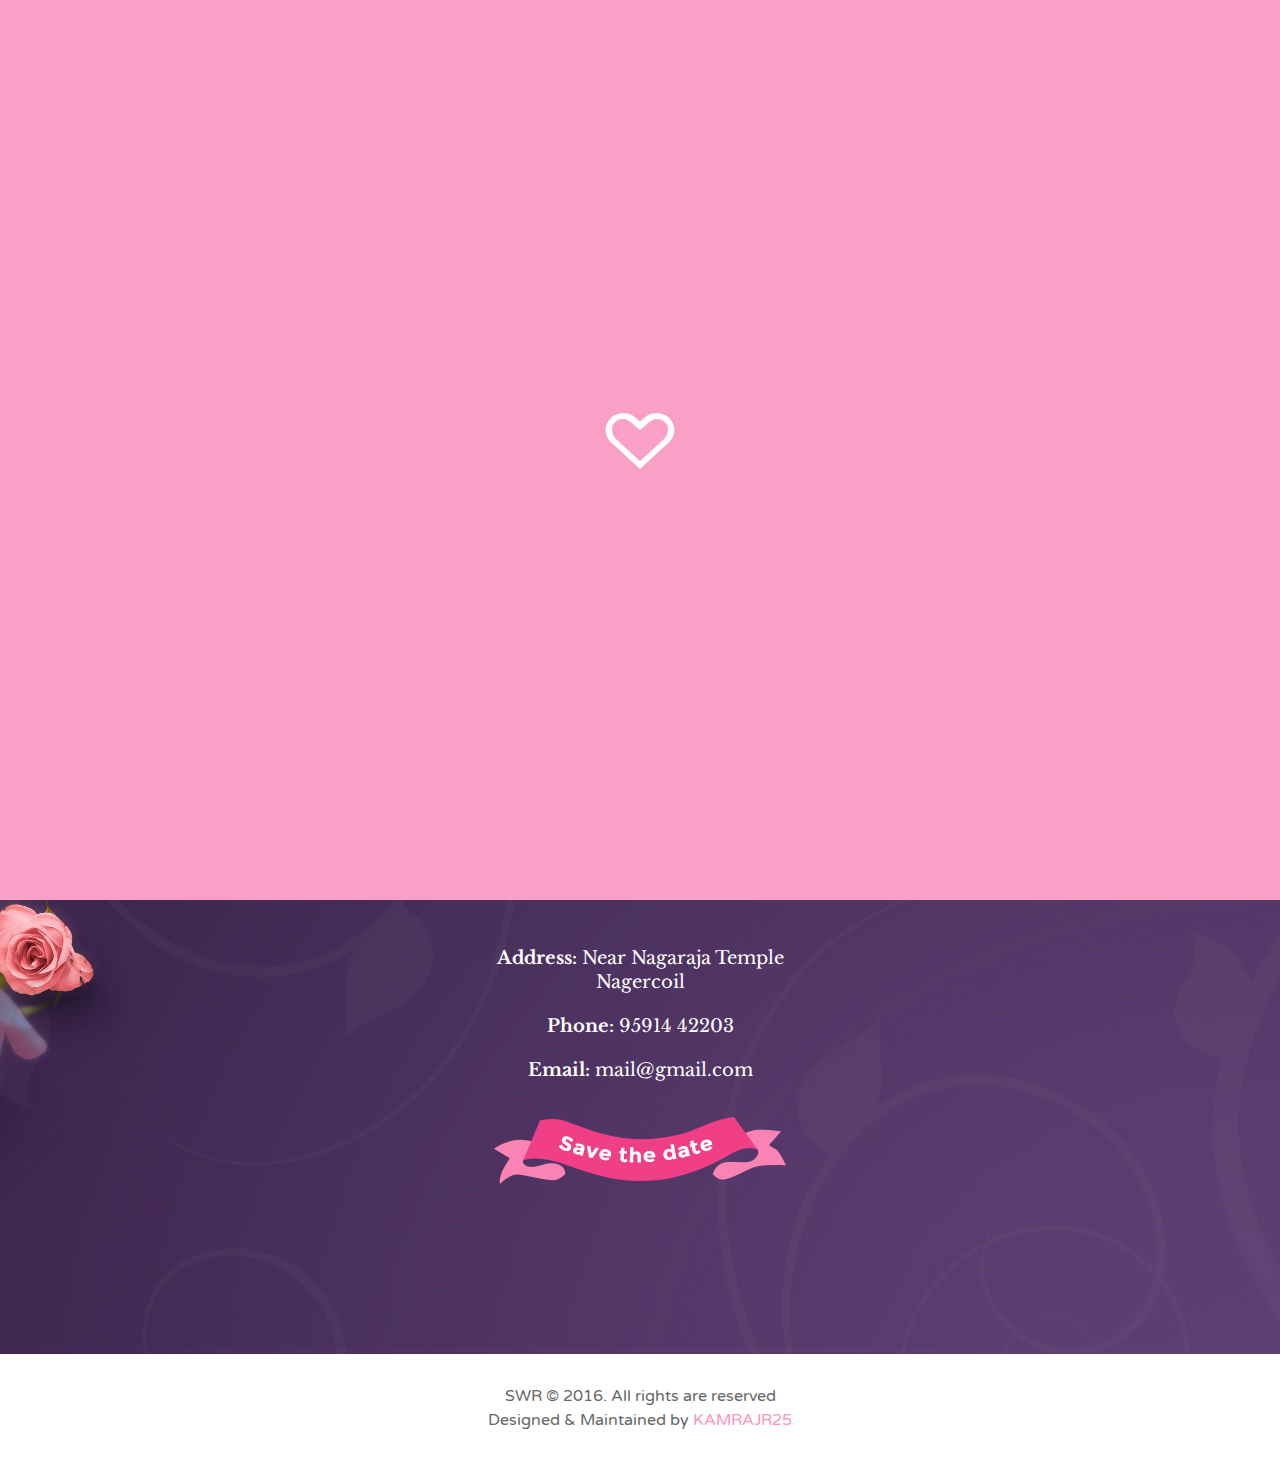
==== commit e78748e9: "Added Map feature" ====
--- a/invitation.html
+++ b/invitation.html
@@ -75,10 +75,11 @@
                         <div id="navbar" class="collapse navbar-collapse sidebar-offcanvas">
                             <ul class="nav navbar-nav navbar-right">
                                 <li><a class="page-scroll" href="index.html">Home</a></li>
-                                <li><a class="page-scroll" href="index.html">Couple</a></li>
-                                <li><a class="page-scroll" href="index.html">Our story</a></li>
-                                <li><a class="page-scroll" href="index.html">Event</a></li>
-                                <li><a class="page-scroll" href="index.html">Gallery</a></li>
+                                <li><a class="page-scroll" href="index.html#couple">Couple</a></li>
+                                <li><a class="page-scroll" href="index.html#story">Our story</a></li>
+                                <li><a class="page-scroll" href="index.html#gallery">Gallery</a></li>
+                                <li><a class="page-scroll" href="index.html#event">Event</a></li>
+                                <li><a class="page-scroll" href="index.html#message">Wishes</a></li>
                                 <li><a href="invitation.html">Invitation</a></li>
                             </ul>
                         </div>   <!--/.nav-collapse -->
@@ -136,7 +137,8 @@
 
             <footer>
                 <div class="copy-right white-bg text-center">
-                    <p>Inlove © 2016. All rights are reserved</p>
+                    <p>SWR © 2016. All rights are reserved</p>
+					<p>Designed & Maintained by <a class="footer-link" href="https://www.facebook.com/kamrajr25" target="_blank">KAMRAJR25</a></p>
                 </div> <!-- copy-right -->
             </footer>
 
--- a/assets/css/style.css
+++ b/assets/css/style.css
@@ -835,7 +835,7 @@
 
 .slider-second-section {
   position: relative;
-  background: url(../images/slider-2/slider.jpg) no-repeat;
+  background: url(../images/background/header.jpg) no-repeat;
   background-position: center center;
   background-size: cover;
   overflow: hidden;
@@ -4093,7 +4093,7 @@
 .timeing-section {
   position: relative; }
   .timeing-section .bg-section {
-    background: url(../images/section-bg.jpg) no-repeat;
+    background: url(../images/background/date.jpg) no-repeat;
     padding: 188px 0 175px; }
     .timeing-section .bg-section::before {
       content: "";
@@ -4125,7 +4125,7 @@
 ========================================= */
 .testimonial-section {
   position: relative;
-  background: url(../images/section-bg.jpg) no-repeat;
+  background: url(../images/background/footer.jpg) no-repeat;
   background-position: 50% 0%;
   background-attachment: fixed;
   padding: 145px 0 270px; }
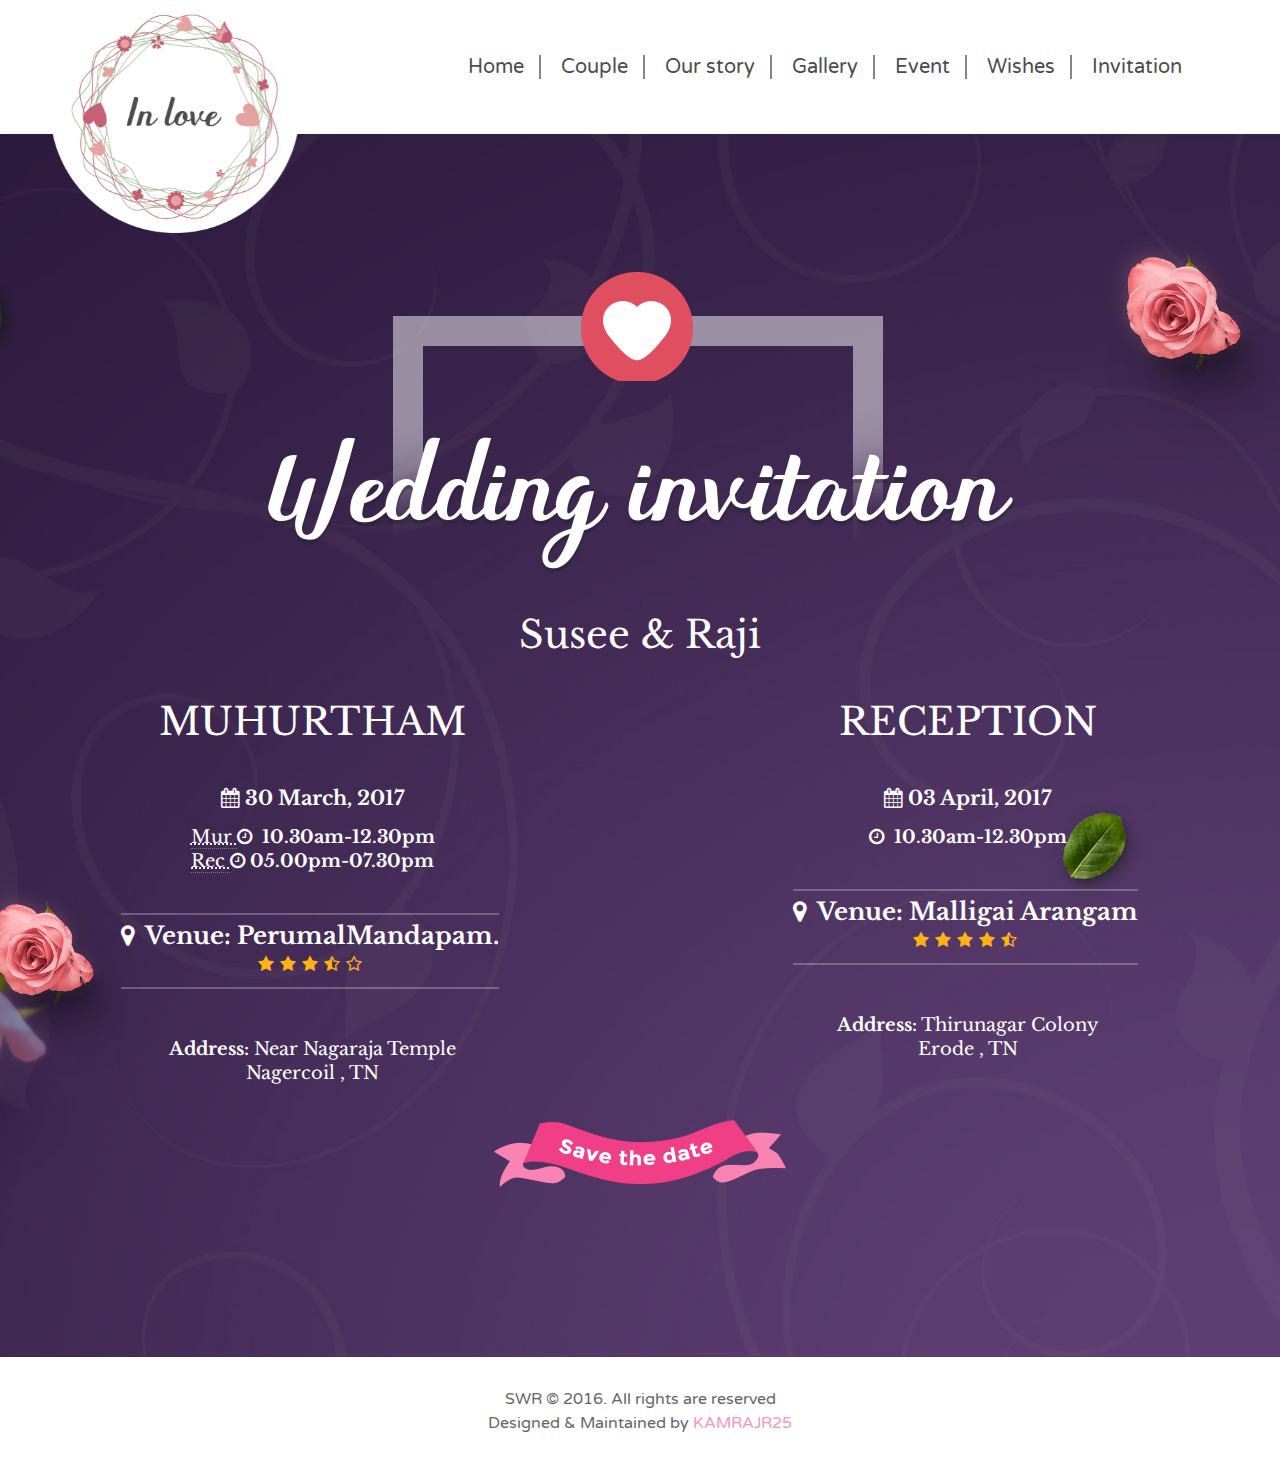
==== commit 8cf24579: "Edited In" ====
--- a/invitation.html
+++ b/invitation.html
@@ -16,7 +16,8 @@
         <link href="assets/bootstrap/css/bootstrap.min.css" rel="stylesheet" type="text/css">
 
         <!-- FontAwesome-Version-4.7.0 -->
-        <link href="assets/font-awesome/css/font-awesome.min.css" rel="stylesheet" type="text/css">
+        <link rel="stylesheet" href="http://maxcdn.bootstrapcdn.com/font-awesome/4.3.0/css/font-awesome.min.css">
+        <link rel="stylesheet" href="http://fortawesome.github.io/Font-Awesome/assets/font-awesome/css/font-awesome.css">  
 
         <!-- Owl-Carousel -->
         <link href="assets/owl.carousel/owl.carousel.css" rel="stylesheet" type="text/css">
@@ -106,34 +107,58 @@
                     </div>
                 </div>
 
-                <div class="wedding-address text-center white-color">
-                    <div class="first-part">
-                        <h5><i class="fa fa-calendar" aria-hidden="true"></i>30 March, 2017</h5>
-                    <span class="date"><i class="fa fa-clock-o" aria-hidden="true"></i> 10.30am-12.30pm</span>
-                    <p><i class="fa fa-clock-o"></i> 
-                    <abbr title="Hours">H</abbr>: Monday - Friday: 9:00 AM to 5:00 PM</p>
-                </div>
-
-
-                    <ul class="secound-part list-inline inline-block">
-                        <h6><i class="fa fa-map-marker" aria-hidden="true"></i> Venue: PerumalMandapam.</h6>
-                        <li><i class="fa fa-star" aria-hidden="true"></i></li>
-                        <li><i class="fa fa-star" aria-hidden="true"></i></li>
-                        <li><i class="fa fa-star" aria-hidden="true"></i></li>
-                        <li><i class="fa fa-star" aria-hidden="true"></i></li>
-                        <li><i class="fa fa-star-half-o" aria-hidden="true"></i></li>
-                    </ul>
-
-                    <ul class="third-part">
-                        <li><strong>Address:</strong> Near Nagaraja Temple <br> Nagercoil</li>
-                        <li><strong>Phone:</strong> 95914 42203</li>
-                        <li><strong>Email:</strong> mail@gmail.com</li>
-                    </ul>
-
-                    <img src="assets/images/tag.png" alt="image">
-                </div> <!-- wedding-address -->
+                <div class="row">
+                    <div class="col-md-6">
+                        <div class="wedding-address text-center white-color">
+                            <div class="first-part">
+                                <h1>MUHURTHAM</h1><br>
+                                <h5><i class="fa fa-calendar" ></i>30 March, 2017</h5>
+                            <abbr title="Hours">Mur </abbr><span class="date"><i class="fa fa-clock-o" aria-hidden="true"></i> 10.30am-12.30pm</span><br>
+                            <abbr title="Hours">Rec </abbr><span class="date"><i class="fa fa-clock-o" aria-hidden="true"></i>05.00pm-07.30pm</span>
+                            </div>
+
+                            <ul class="secound-part list-inline inline-block">
+                                <h6><i class="fa fa-map-marker" aria-hidden="true"></i> Venue: PerumalMandapam.</h6>
+                                <li><i class="fa fa-star" aria-hidden="true"></i></li>
+                                <li><i class="fa fa-star" aria-hidden="true"></i></li>
+                                <li><i class="fa fa-star" aria-hidden="true"></i></li>
+                                <li><i class="fa fa-star-half-o" aria-hidden="true"></i></li>
+                                <li><i class="fa fa-star-o" aria-hidden="true"></i></li>
+                            </ul>
+                            <ul class="third-part">
+                                <li><strong>Address:</strong> Near Nagaraja Temple <br> Nagercoil , TN</li>
+                            </ul>
+                        </div>
+                    </div>
+
+                    <div class="col-md-6">
+                        <div class="wedding-address text-center white-color">
+                            <div class="first-part">
+                                <h1>RECEPTION</h1><br>
+                                <h5><i class="fa fa-calendar" ></i>03 April, 2017</h5>
+                            <span class="date"><i class="fa fa-clock-o" aria-hidden="true"></i> 10.30am-12.30pm</span>
+                            </div>
+
+                            <ul class="secound-part list-inline inline-block">
+                                <h6><i class="fa fa-map-marker" aria-hidden="true"></i> Venue: Malligai Arangam</h6>
+                                <li><i class="fa fa-star" aria-hidden="true"></i></li>
+                                <li><i class="fa fa-star" aria-hidden="true"></i></li>
+                                <li><i class="fa fa-star" aria-hidden="true"></i></li>
+                                <li><i class="fa fa-star" aria-hidden="true"></i></li>
+                                <li><i class="fa fa-star-half-o" aria-hidden="true"></i></li>
+                            </ul>
+
+                            <ul class="third-part">
+                                <li><strong>Address:</strong> Thirunagar Colony <br> Erode , TN</li>
+                            </ul>
+                        </div>
+                    </div>
+
+                </div>
+                 <div class="wedding-address text-center white-color">
+                <img src="assets/images/tag.png" alt="image">
+                </div>
             </section> <!-- blog-slider-section -->
-
 
             <footer>
                 <div class="copy-right white-bg text-center">
--- a/assets/css/style.css
+++ b/assets/css/style.css
@@ -834,7 +834,7 @@
         bottom: 4px; }
 
 .slider-second-section {
-  position: relative;
+  position: ;
   background: url(../images/background/header.jpg) no-repeat;
   background-position: center center;
   background-size: cover;
@@ -4159,6 +4159,14 @@
       letter-spacing: 1px;
       color: #FFFFFF;
       margin-bottom: 30px; }
+
+      .testimonial-section #testimonial-carousel blockquote h5 {
+      font-family: "Libre Baskerville" !important;
+      font-size: 12px;
+      font-weight: 400;
+      letter-spacing: 1px;
+      color: #FFFFFF;
+      margin-bottom: 30px; }
     .testimonial-section #testimonial-carousel blockquote .author img {
       width: 65px;
       border-radius: 50%;
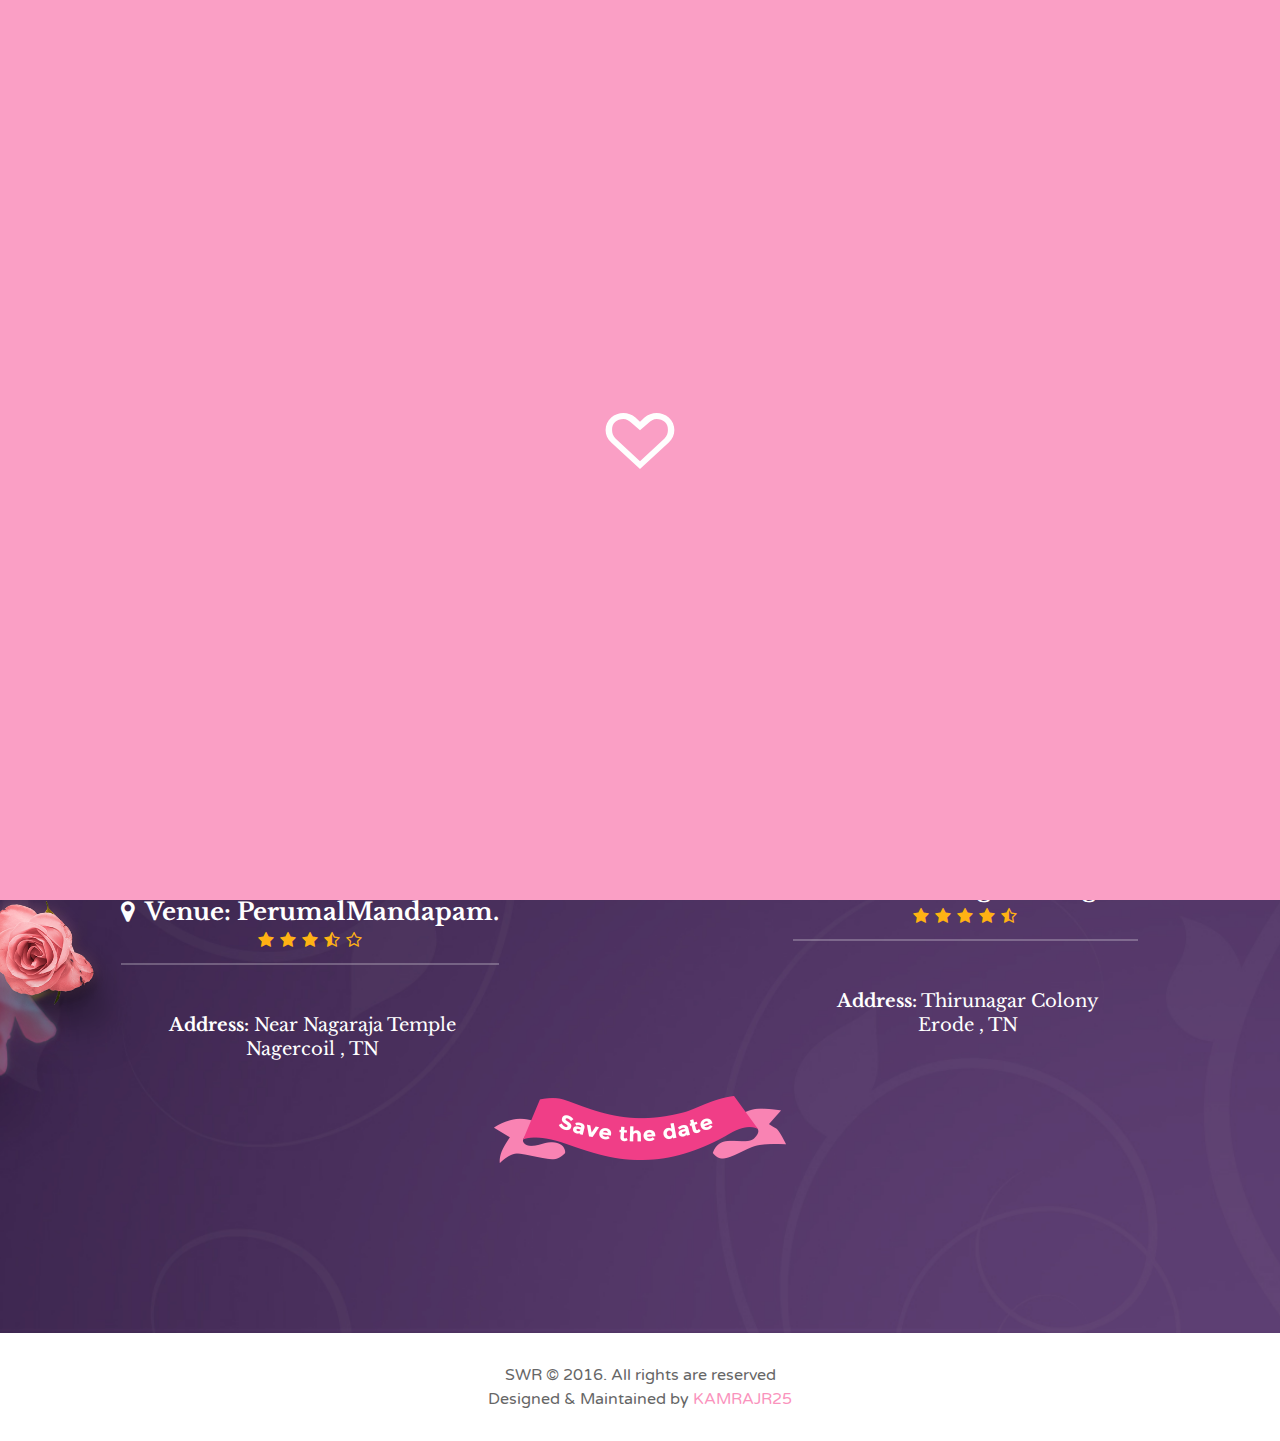
==== commit 6f3ccdd3: "Added mp3" ====
--- a/invitation.html
+++ b/invitation.html
@@ -103,7 +103,7 @@
 
                 <div class="wedding-address text-center white-color">
                     <div class="first-part">
-                        <h1>Susee & Raji</h1>
+                        <h1>Susee & RJ</h1>
                     </div>
                 </div>
 
@@ -111,7 +111,7 @@
                     <div class="col-md-6">
                         <div class="wedding-address text-center white-color">
                             <div class="first-part">
-                                <h1>MUHURTHAM</h1><br>
+                                <h5> ~ MUHURTHAM ~ </h5><br>
                                 <h5><i class="fa fa-calendar" ></i>30 March, 2017</h5>
                             <abbr title="Hours">Mur </abbr><span class="date"><i class="fa fa-clock-o" aria-hidden="true"></i> 10.30am-12.30pm</span><br>
                             <abbr title="Hours">Rec </abbr><span class="date"><i class="fa fa-clock-o" aria-hidden="true"></i>05.00pm-07.30pm</span>
@@ -134,7 +134,7 @@
                     <div class="col-md-6">
                         <div class="wedding-address text-center white-color">
                             <div class="first-part">
-                                <h1>RECEPTION</h1><br>
+                                <h5> ~ RECEPTION ~ </h5><br>
                                 <h5><i class="fa fa-calendar" ></i>03 April, 2017</h5>
                             <span class="date"><i class="fa fa-clock-o" aria-hidden="true"></i> 10.30am-12.30pm</span>
                             </div>
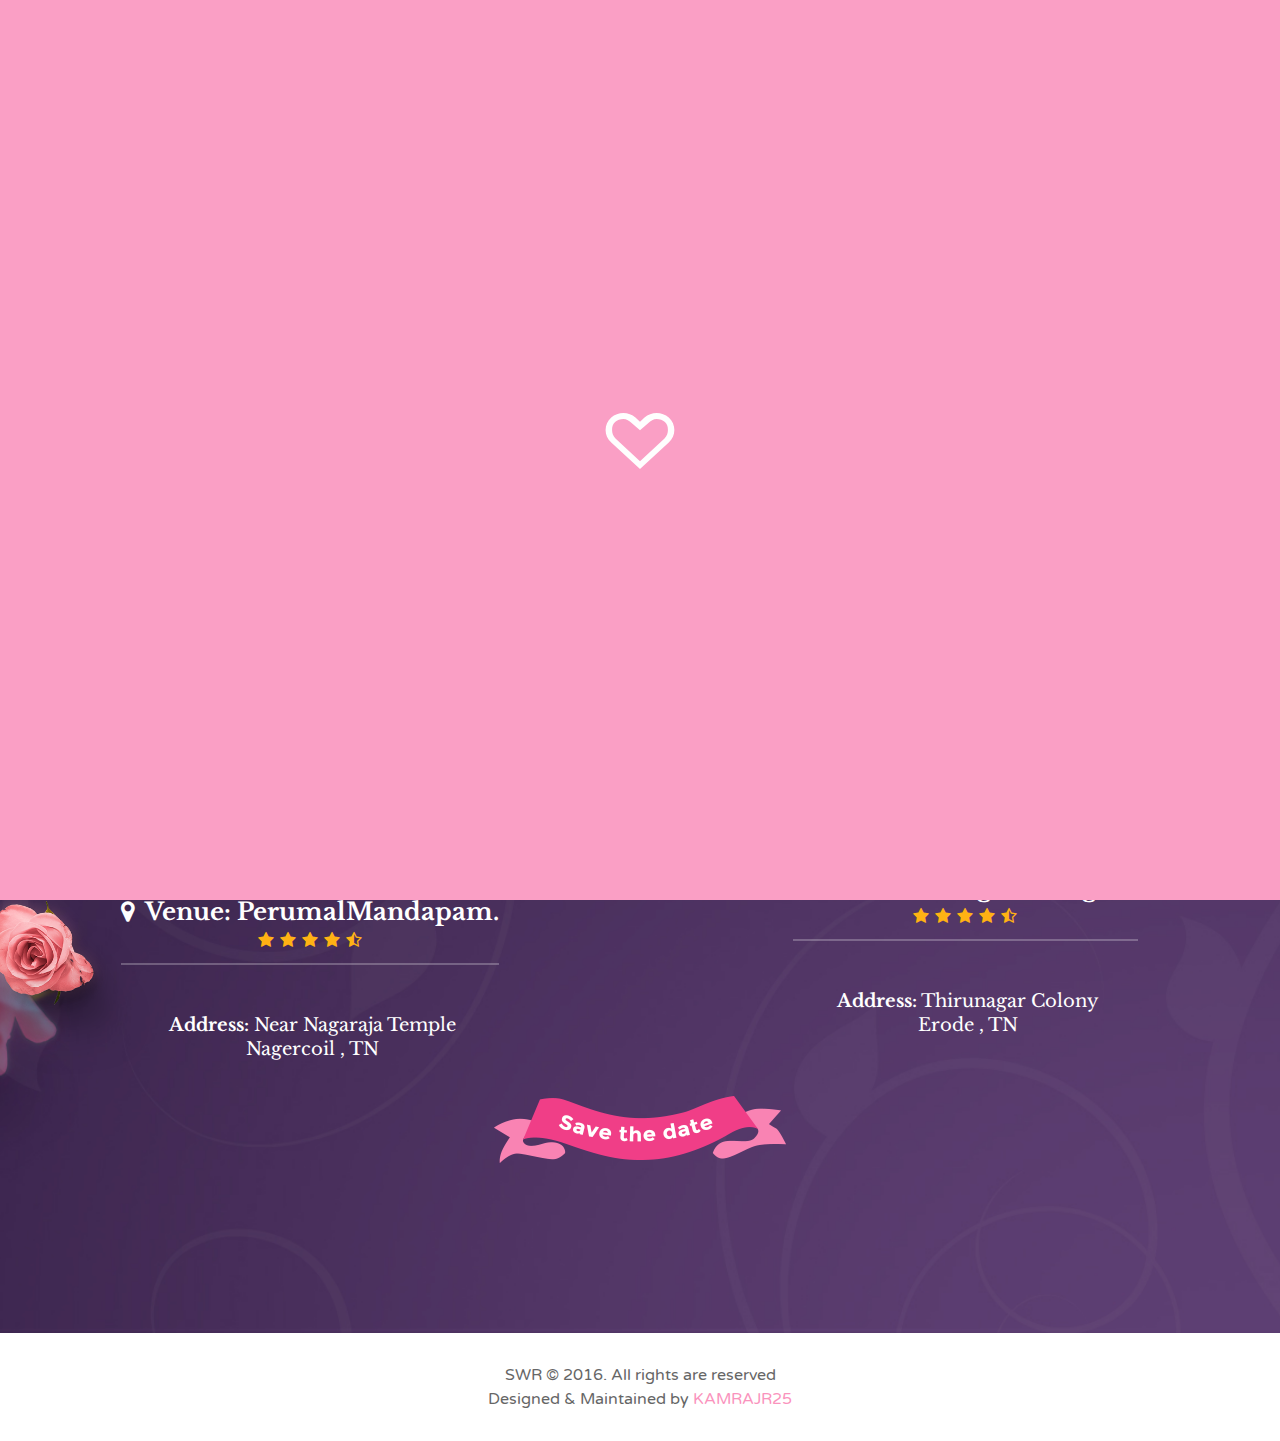
==== commit db5798f6: "Added mp3" ====
--- a/invitation.html
+++ b/invitation.html
@@ -122,8 +122,8 @@
                                 <li><i class="fa fa-star" aria-hidden="true"></i></li>
                                 <li><i class="fa fa-star" aria-hidden="true"></i></li>
                                 <li><i class="fa fa-star" aria-hidden="true"></i></li>
+                                <li><i class="fa fa-star" aria-hidden="true"></i></li>
                                 <li><i class="fa fa-star-half-o" aria-hidden="true"></i></li>
-                                <li><i class="fa fa-star-o" aria-hidden="true"></i></li>
                             </ul>
                             <ul class="third-part">
                                 <li><strong>Address:</strong> Near Nagaraja Temple <br> Nagercoil , TN</li>
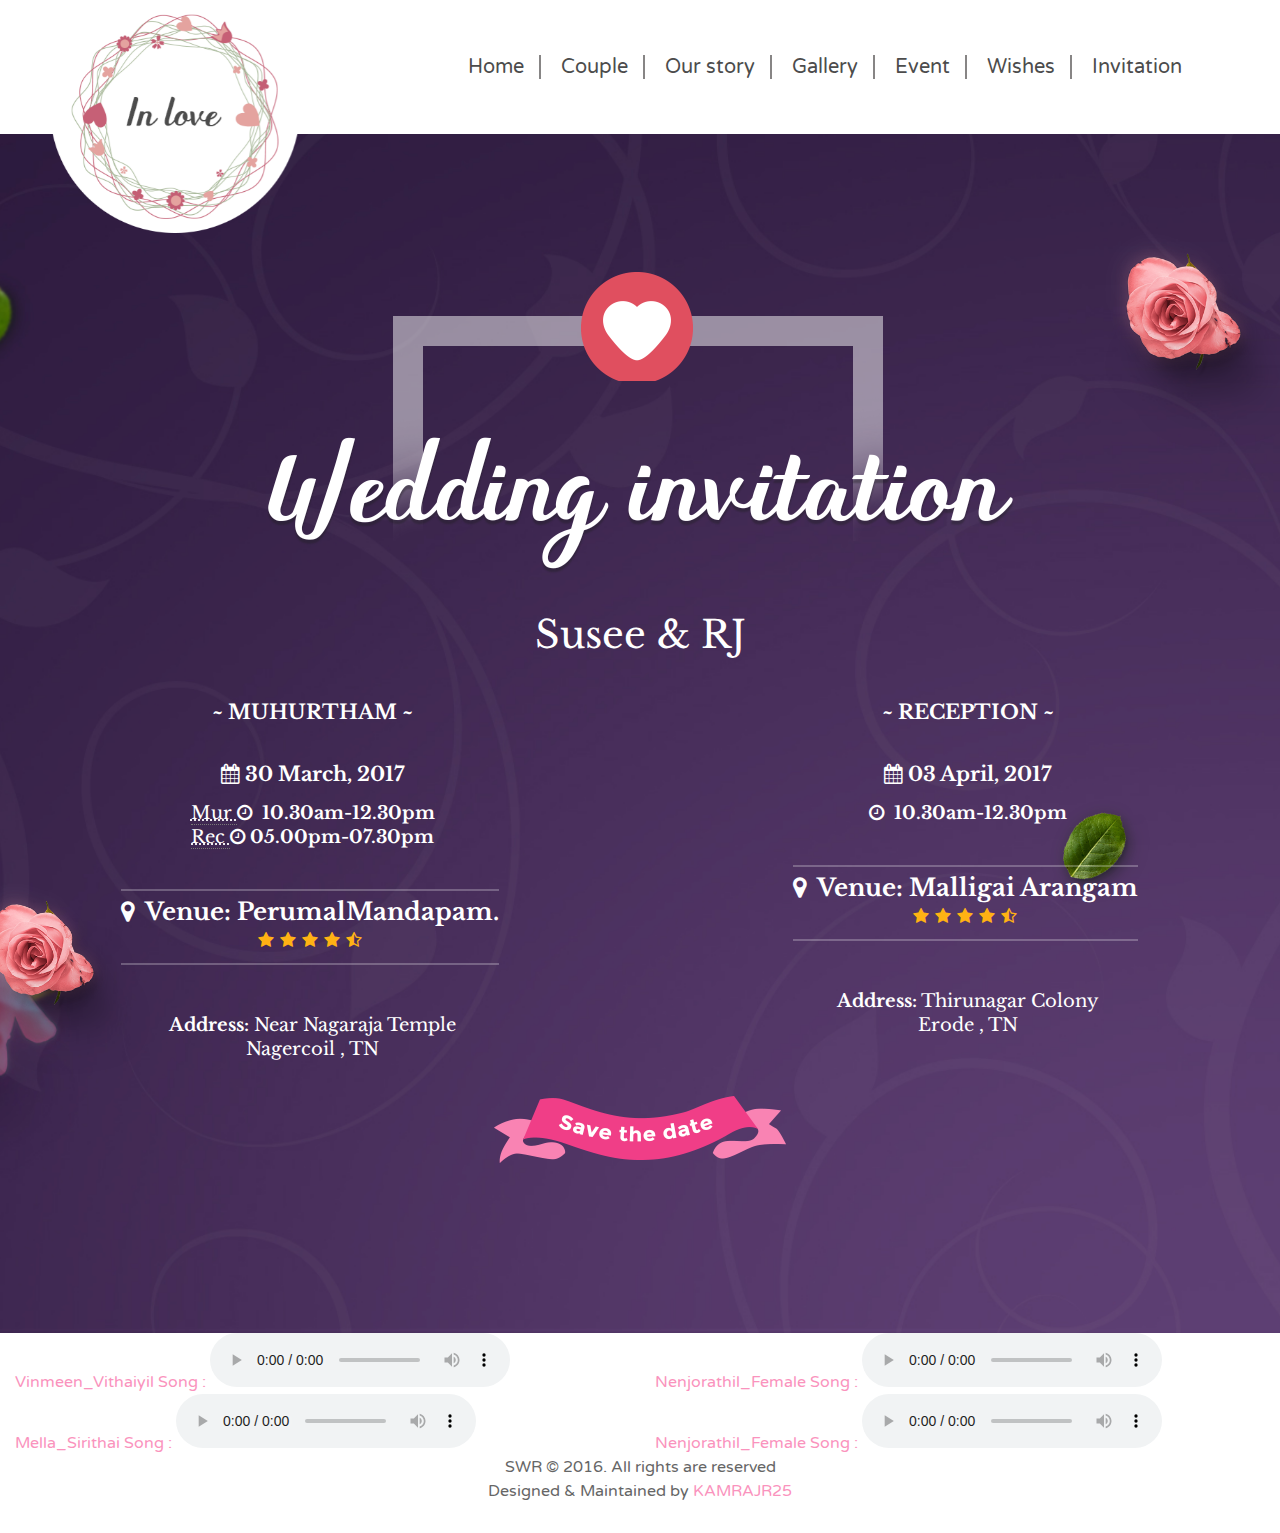
==== commit 924cd48a: "Music" ====
--- a/invitation.html
+++ b/invitation.html
@@ -159,7 +159,46 @@
                 <img src="assets/images/tag.png" alt="image">
                 </div>
             </section> <!-- blog-slider-section -->
-
+			
+			<section> <!--Mp3 Songs-->
+                <div class="col-md-6">
+				<ul>
+				<li>
+					<a>Vinmeen_Vithaiyil Song :</a>
+					<audio controls>
+					<source src="assets/audio/Vinmeen_Vithaiyil.mp3" type="audio/mpeg">
+					Your browser does not support the audio element.
+					</audio>
+				</li>
+				<li>
+					<a>Mella_Sirithai Song    :</a>
+					<audio controls>
+					<source src="assets/audio/Mella_Sirithai.mp3" type="audio/mpeg">
+					Your browser does not support the audio element.
+					</audio>
+				</li>
+				</ul>
+				</div>
+				<div class="col-md-6">
+				<ul>
+				<li>
+					<a>Nenjorathil_Female Song :</a>
+					<audio controls>
+					<source src="assets/audio/Nenjorathil_Female.mp3" type="audio/mpeg">
+					Your browser does not support the audio element.
+					</audio>
+				</li>
+				<li>
+					<a>Nenjorathil_Female Song    :</a>
+					<audio controls>
+					<source src="assets/audio/Nenjorathil_Female.mp3" type="audio/mpeg">
+					Your browser does not support the audio element.
+					</audio>
+				</li>
+				</ul>
+				</div>
+			</section> <!--Mp3 Songs-->
+				
             <footer>
                 <div class="copy-right white-bg text-center">
                     <p>SWR © 2016. All rights are reserved</p>
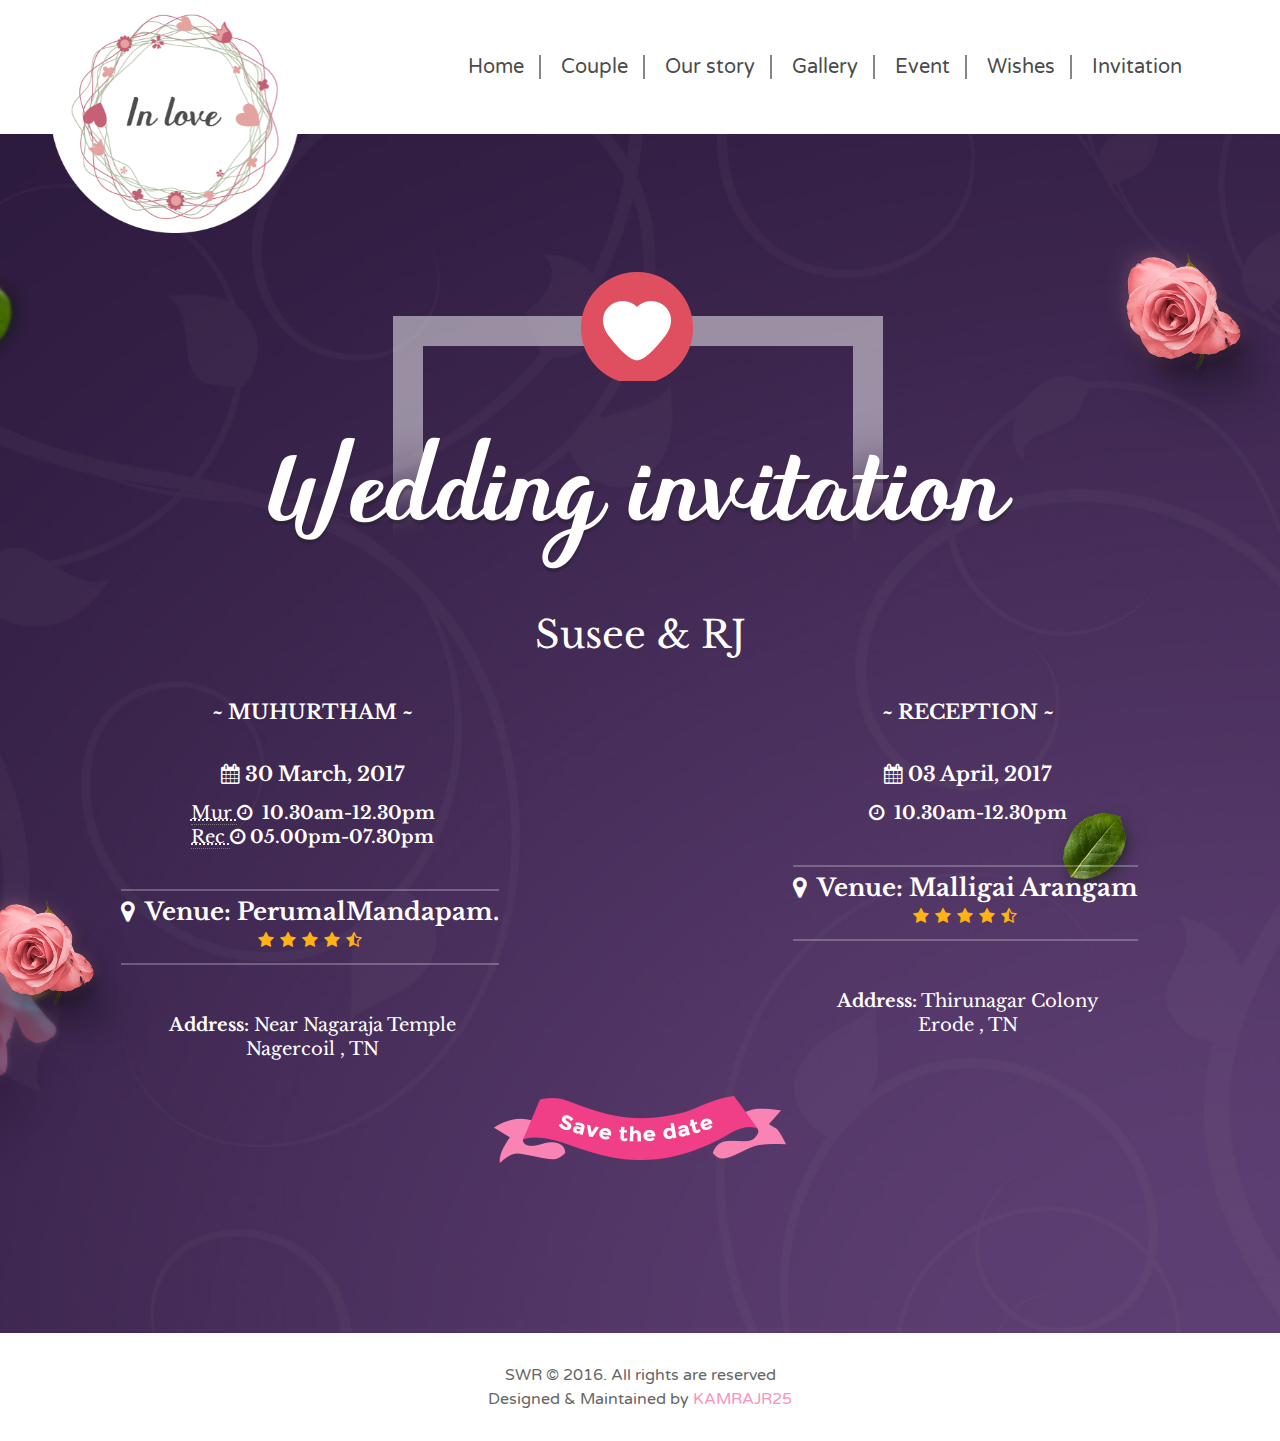
==== commit 3a2ffb47: "Invitation file mofidication" ====
--- a/invitation.html
+++ b/invitation.html
@@ -160,45 +160,6 @@
                 </div>
             </section> <!-- blog-slider-section -->
 			
-			<section> <!--Mp3 Songs-->
-                <div class="col-md-6">
-				<ul>
-				<li>
-					<a>Vinmeen_Vithaiyil Song :</a>
-					<audio controls>
-					<source src="assets/audio/Vinmeen_Vithaiyil.mp3" type="audio/mpeg">
-					Your browser does not support the audio element.
-					</audio>
-				</li>
-				<li>
-					<a>Mella_Sirithai Song    :</a>
-					<audio controls>
-					<source src="assets/audio/Mella_Sirithai.mp3" type="audio/mpeg">
-					Your browser does not support the audio element.
-					</audio>
-				</li>
-				</ul>
-				</div>
-				<div class="col-md-6">
-				<ul>
-				<li>
-					<a>Nenjorathil_Female Song :</a>
-					<audio controls>
-					<source src="assets/audio/Nenjorathil_Female.mp3" type="audio/mpeg">
-					Your browser does not support the audio element.
-					</audio>
-				</li>
-				<li>
-					<a>Nenjorathil_Female Song    :</a>
-					<audio controls>
-					<source src="assets/audio/Nenjorathil_Female.mp3" type="audio/mpeg">
-					Your browser does not support the audio element.
-					</audio>
-				</li>
-				</ul>
-				</div>
-			</section> <!--Mp3 Songs-->
-				
             <footer>
                 <div class="copy-right white-bg text-center">
                     <p>SWR © 2016. All rights are reserved</p>
